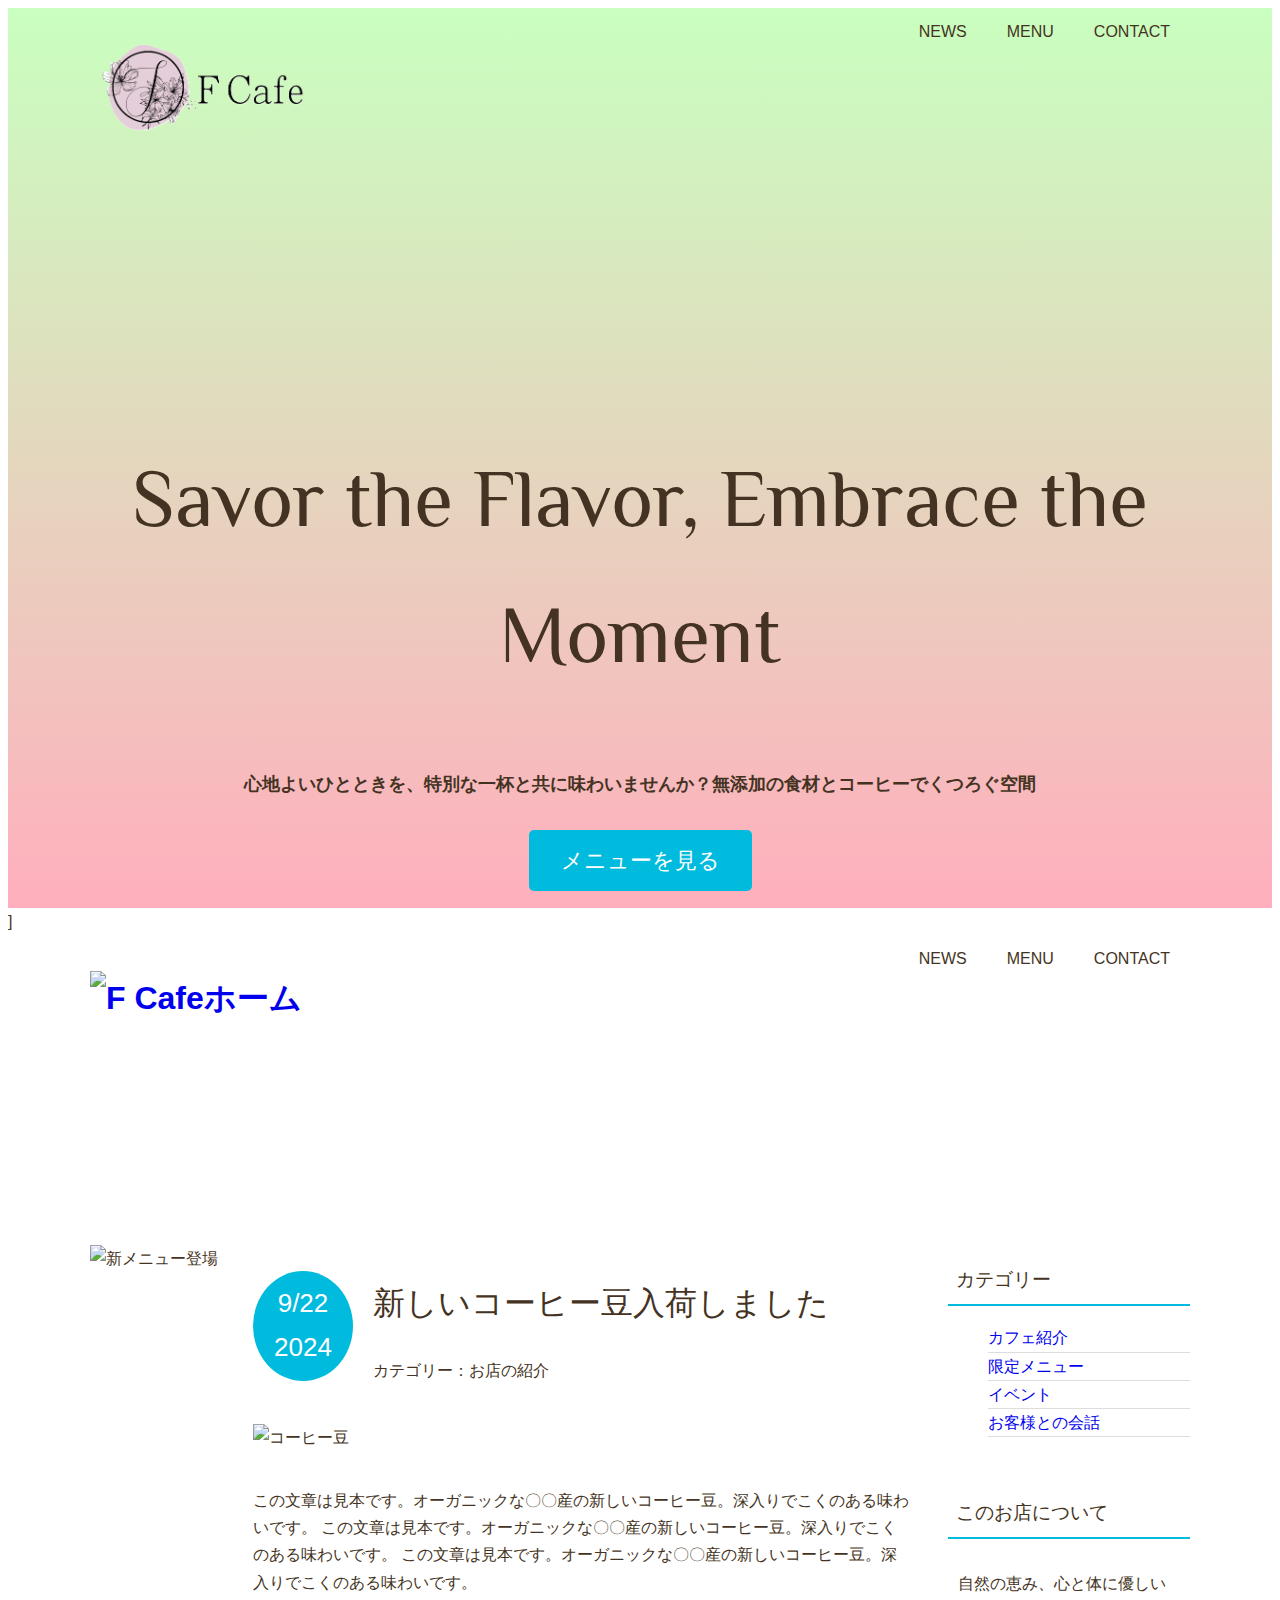
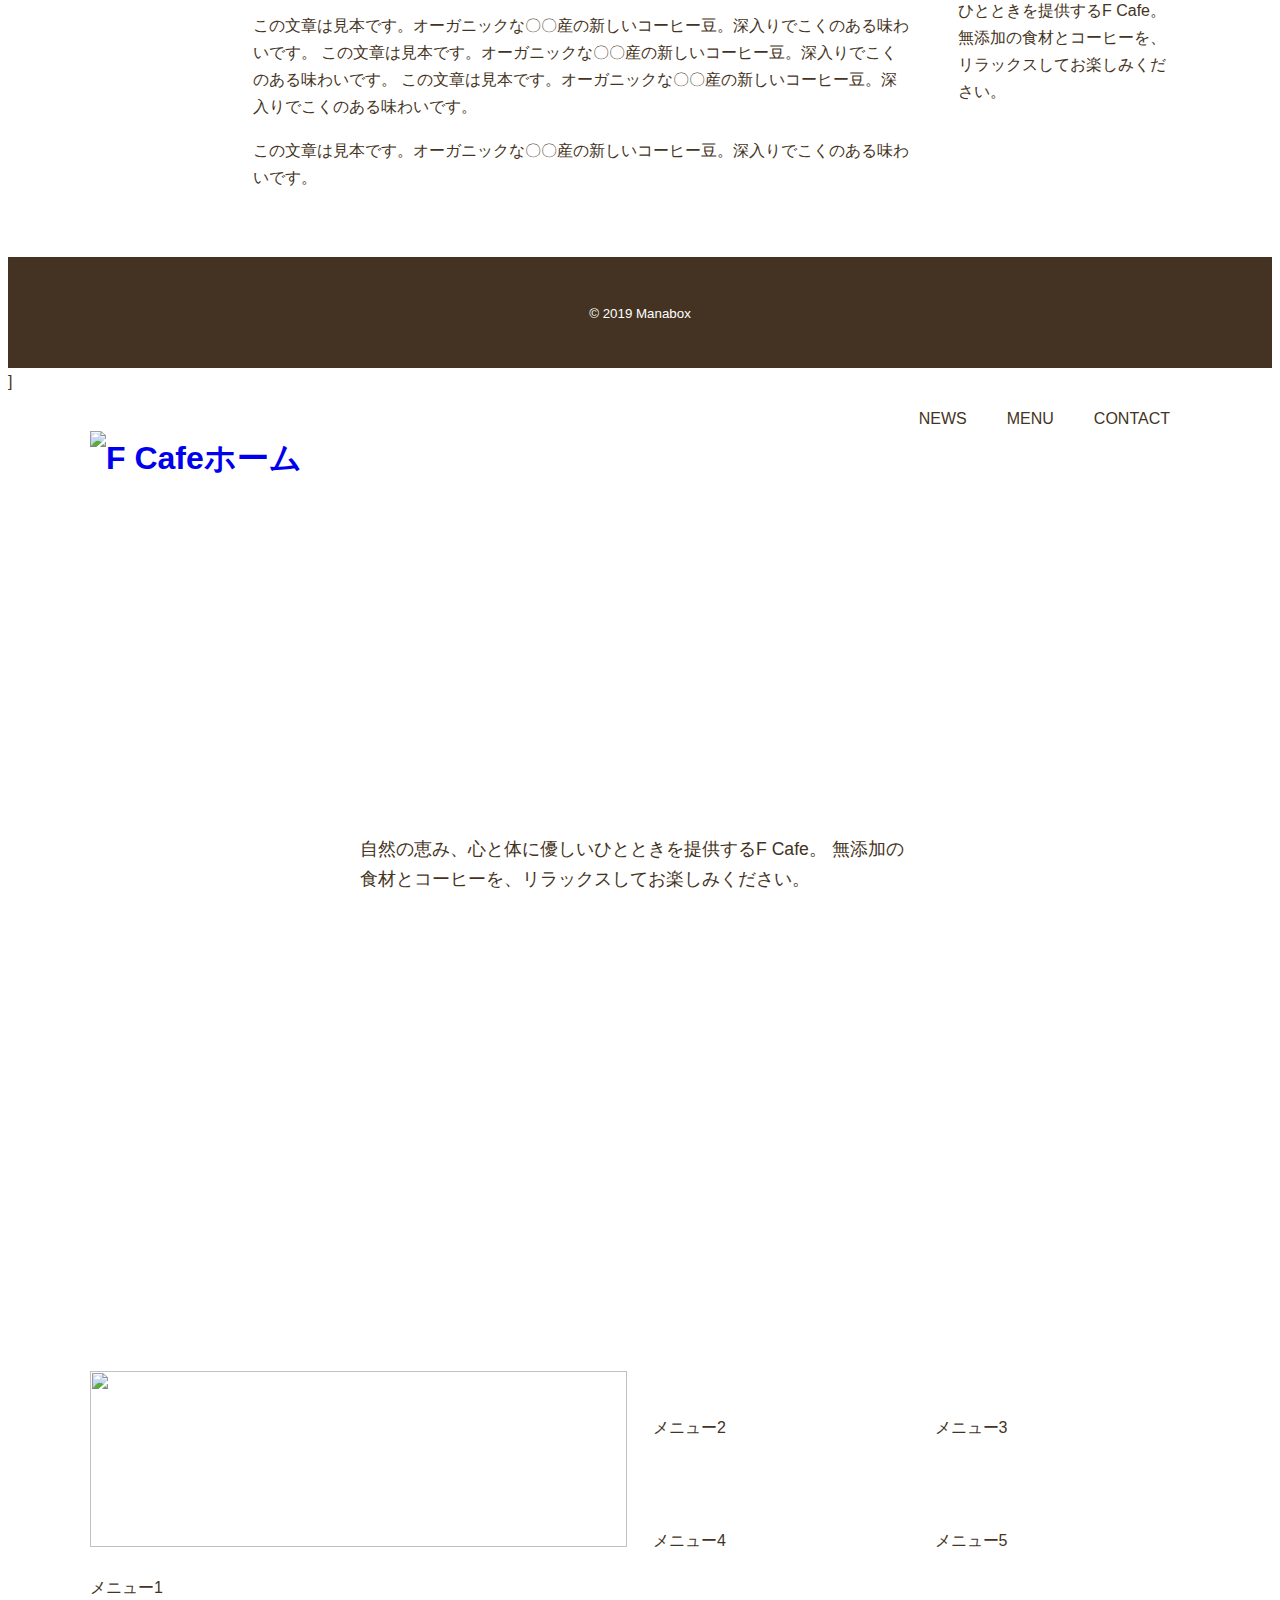
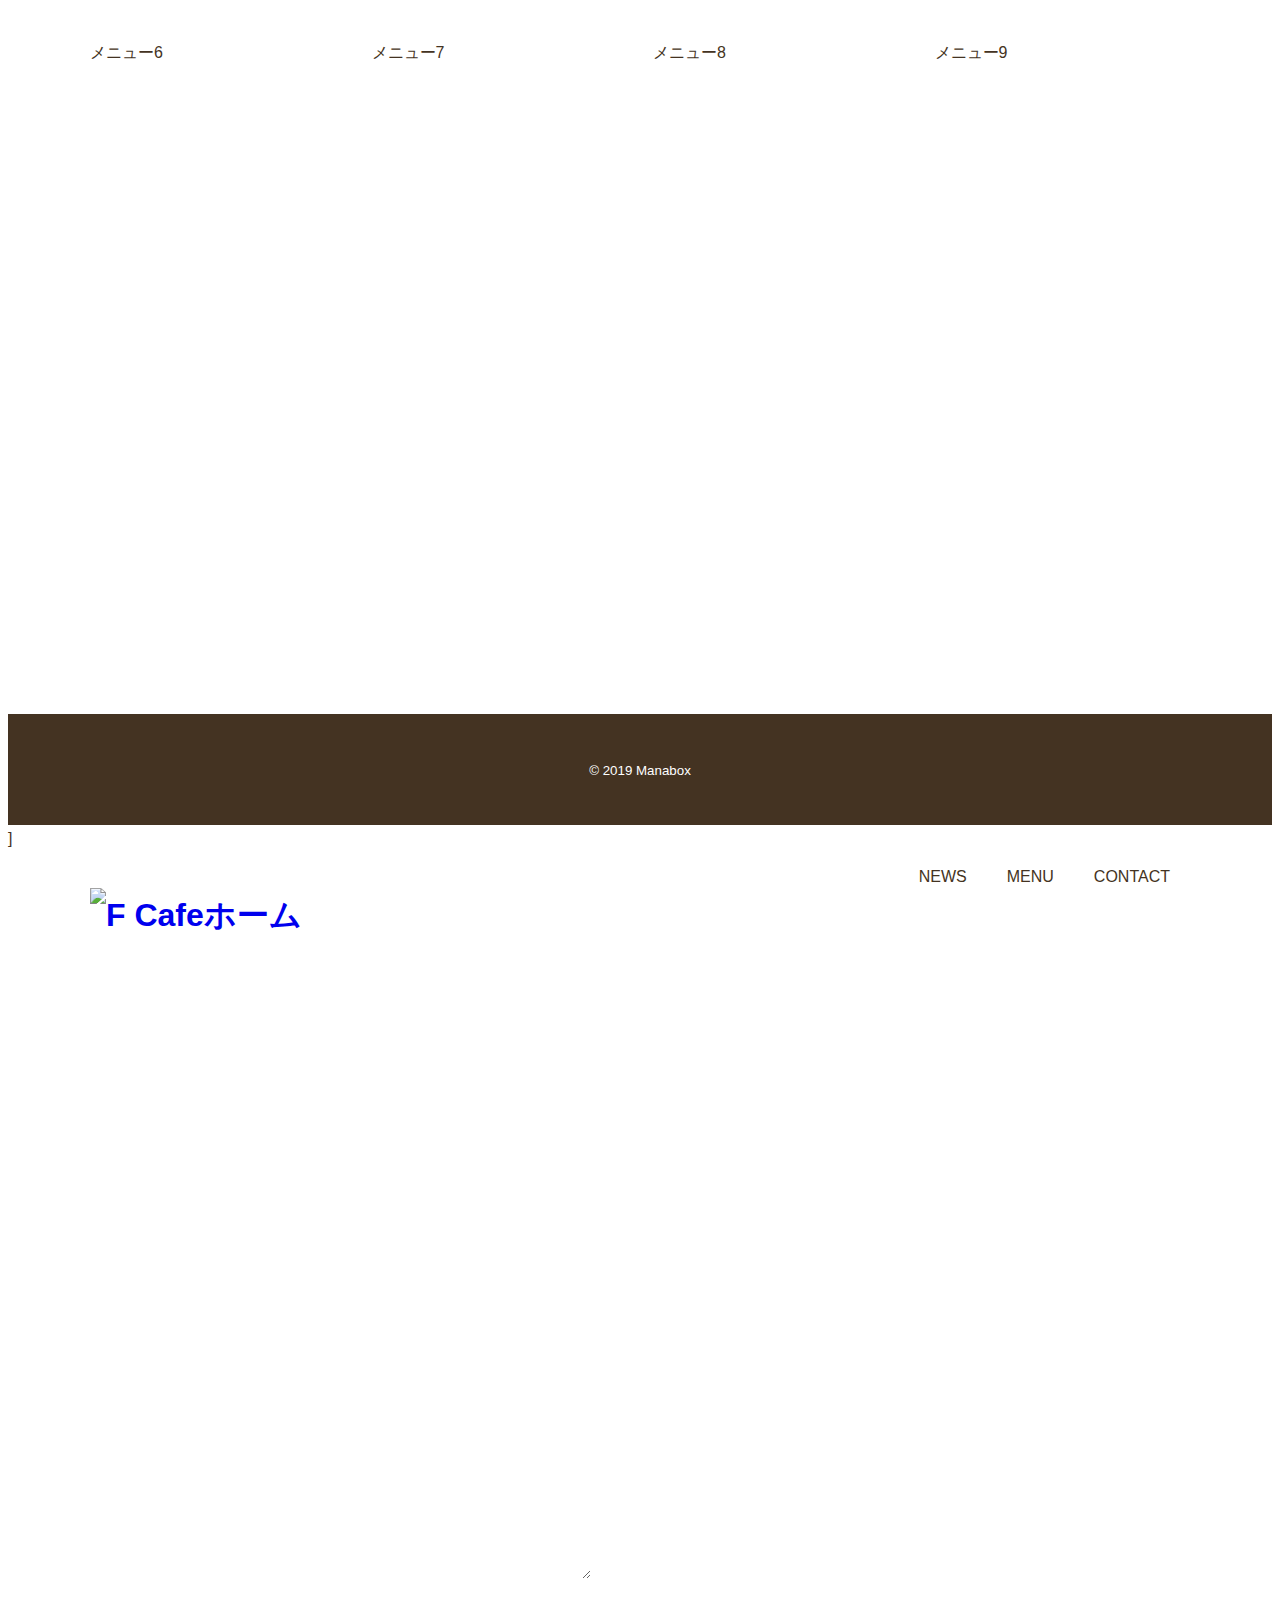
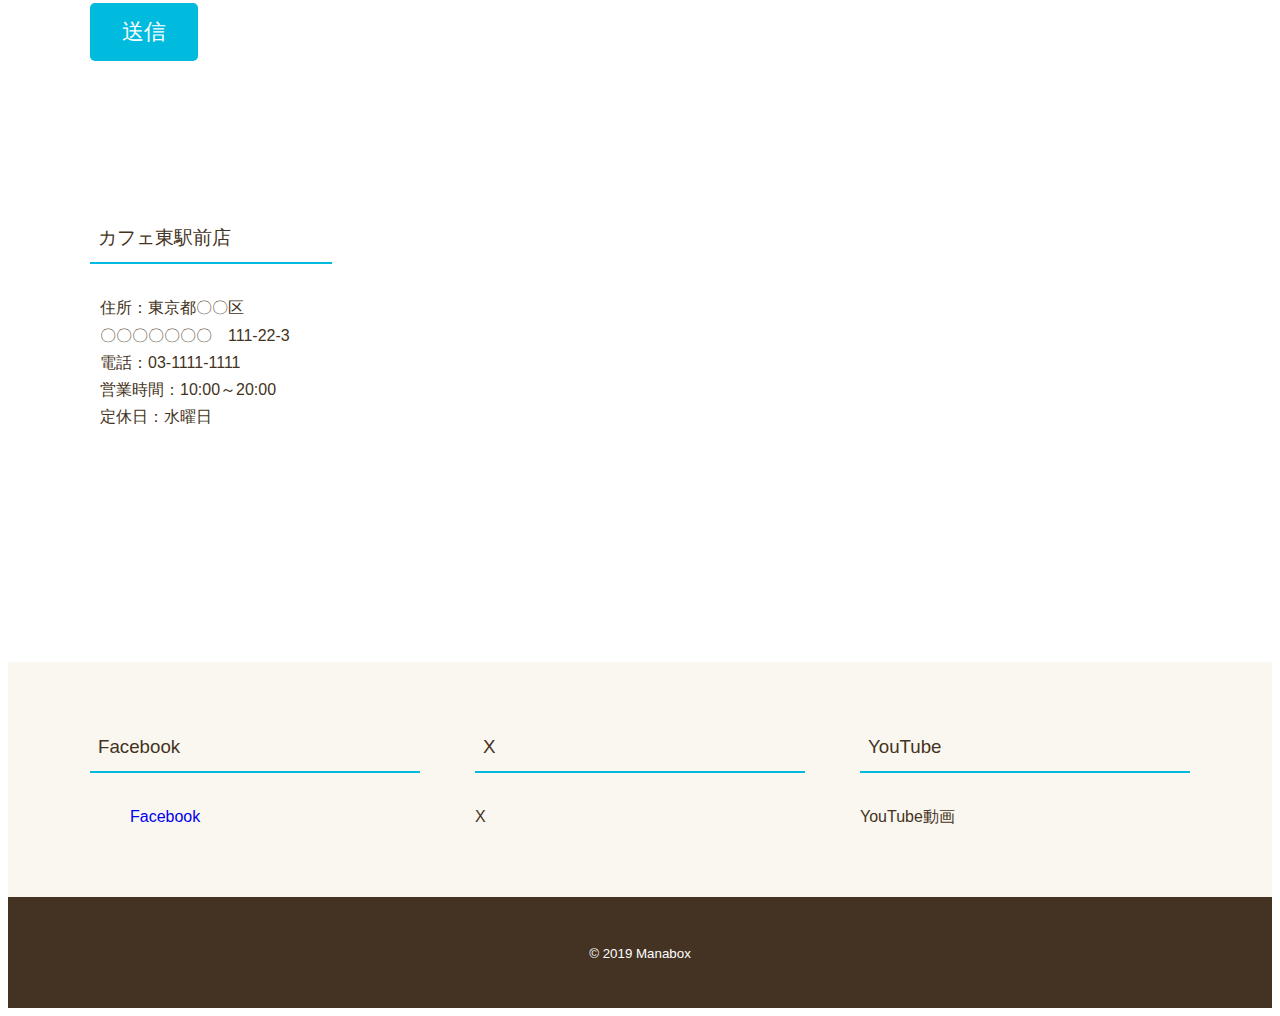
==== index.html @ 2254f1ac "Update index.html" ====
<!DOCTYPE html>
<html lang="en">
<head>
    <meta charset="UTF-8">
    <meta name="discription" content="自然の恵み、心と体に優しいひとときを提供するカフェ">
    <title>F Cafe</title>

<!--css-->
    <link rel="stylesheet" href="https://unpkg.com/ress@4.0.0/dist/ress.min.css">
    <link href="https://fonts.googleapis.com/css2?family=Philosopher&display=swap" rel="stylesheet">
    <link href="https://ito-163.github.io/github.io/style.css" rel="stylesheet">

    <link rel="icon"type="logos/png" href="logos/favicon.png">
</head>


<body>
    <div id="home" class="big-bg">
    <header class="page-header wrapper">
        <h1><a href="index.html"><img class="logo" src="logo5.png" alt="F Cafeホーム"></a></h1>
        <nav>
            <ul class="main-nav">
                <li><a href="news.html">News</a></li>
                <li><a href="menu.html">Menu</a></li>
                <li><a href="contact.html">Contact</a></li>
            </ul>
        </nav>
    </header>

    <div class="home-content wrapper">
        <h2 class="page-title">Savor the Flavor, Embrace the Moment</h2>
        <p>心地よいひとときを、特別な一杯と共に味わいませんか？無添加の食材とコーヒーでくつろぐ空間</p>
        <a class="button" href="menu.html">メニューを見る</a>
    </div><!--/.home-content -->
   </div><!--/.home -->
</body>
</html>

<!DOCTYPE html>
<html lang="en">
<head>
    <meta name="viewport" content="width=device-width, initial-scale=1">]

    <meta charset="UTF-8">
    <meta name="discription" content="自然の恵み、心と体に優しいひとときを提供するカフェ">
    <title>F Cafe - NEWS</title>

<!--css-->
    <link rel="stylesheet" href="https://unpkg.com/ress/dist/ress.min.css">
    <link href="https://fonts.googleapis.com/css2?family=Philosopher&display=swap" rel="stylesheet">
    <link href="https://ito-163.github.io/github.io/style.css" rel="stylesheet">

    <link rel="icon"type="logos/png" href="logos/favicon.png">
</head>


<body>
    <div id="news" class="big-bg">
    <header class="page-header wrapper">
        <h1><a href="index.html"><img class="logo" src="logos/logo5.png" alt="F Cafeホーム"></a></h1>
        <nav>
            <ul class="main-nav">
                <li><a href="news.html">News</a></li>
                <li><a href="menu.html">Menu</a></li>
                <li><a href="contact.html">Contact</a></li>
            </ul>
        </nav>
    </header>
    
     <div class="wrapper">
       <h2 class="page-title">News</h2>
     </div><!--/.wrapper -->
    </div><!--/.home -->
<div class="news-contents wrapper">
    <article>
        <header class="post-info">
            <h2 class="post-title">新しいコーヒー豆入荷しました</h2>
        <p class="post-date">9/22 <span>2024</span></p>
        <p class="post-cat">カテゴリー：お店の紹介</p>
        </header>
        <img src="images/coffeebeans.jpg" alt="コーヒー豆">
        <p>
            この文章は見本です。オーガニックな〇〇産の新しいコーヒー豆。深入りでこくのある味わいです。
            この文章は見本です。オーガニックな〇〇産の新しいコーヒー豆。深入りでこくのある味わいです。
            この文章は見本です。オーガニックな〇〇産の新しいコーヒー豆。深入りでこくのある味わいです。
        </p>

        <p>
            この文章は見本です。オーガニックな〇〇産の新しいコーヒー豆。深入りでこくのある味わいです。
            この文章は見本です。オーガニックな〇〇産の新しいコーヒー豆。深入りでこくのある味わいです。
            この文章は見本です。オーガニックな〇〇産の新しいコーヒー豆。深入りでこくのある味わいです。
        </p>
        <p>
            この文章は見本です。オーガニックな〇〇産の新しいコーヒー豆。深入りでこくのある味わいです。
        </p>
    </article>
    <aside>
        <h3 class="sub-title">カテゴリー</h3>
        <ul class="sub-menu">
            <li><a href="#">カフェ紹介</a></li>
            <li><a href="#">限定メニュー</a></li>
            <li><a href="#">イベント</a></li>
            <li><a href="#">お客様との会話</a></li>
        </ul>
        <h3 class="sub-title">このお店について</h3>
        <p>
            自然の恵み、心と体に優しいひとときを提供するF Cafe。
            無添加の食材とコーヒーを、リラックスしてお楽しみください。
        </p>
    </aside>
    <div class="ad">
        <img src="images/newmenu1.png" alt="新メニュー登場">
    </div>
</div><!--/.news-contents -->
    <footer>
        <div class="wrapper">
            <p><small>&copy; 2019 Manabox</small></p>
        </div>
    </footer>
</body>
</html>

<!DOCTYPE html>
<html lang="en">
<head>
    <meta name="viewport" content="width=device-width, initial-scale=1">]

    <meta charset="UTF-8">
    <meta name="discription" content="自然の恵み、心と体に優しいひとときを提供するカフェ">
    <title>F Cafe - MENU</title>

<!--css-->
    <link rel="stylesheet" href="https://unpkg.com/ress/dist/ress.min.css">
    <link href="https://fonts.googleapis.com/css2?family=Philosopher&display=swap" rel="stylesheet">
    <link href="https://ito-163.github.io/github.io/style.css" rel="stylesheet">

    <link rel="icon"type="logos/png" href="logos/favicon.png">
</head>


<body>
    <div id="menu" class="big-bg">
    <header class="page-header wrapper">
        <h1><a href="index.html"><img class="logo" src="logos/logo5.png" alt="F Cafeホーム"></a></h1>
        <nav>
            <ul class="main-nav">
                <li><a href="news.html">News</a></li>
                <li><a href="menu.html">Menu</a></li>
                <li><a href="contact.html">Contact</a></li>
            </ul>
        </nav>
    </header>
    <div class="menu-content wrapper">
        <h2 class="page-title">Menu</h2>
        <p>
            自然の恵み、心と体に優しいひとときを提供するF Cafe。
            無添加の食材とコーヒーを、リラックスしてお楽しみください。
        </p>
    </div><!--/.menu-content -->
    </div><!--/.home -->

    <div class="wrapper grid">
        <div class="item big-box">
            <img src="images/menu4.jpg" alt="">
            <p>メニュー1</p>
        </div>
        <div class="item">
            <img src="images/menu1.jpg" alt="">
            <p>メニュー2</p>
        </div>
        <div class="item">
            <img src="images/menu2.jpg" alt="">
            <p>メニュー3</p>
        </div>
        <div class="item">
            <img src="images/menu3.jpg" alt="">
            <p>メニュー4</p>
        </div>
        <div class="item">
            <img src="images/menu5.jpg" alt="">
            <p>メニュー5</p>
        </div>
        <div class="item">
            <img src="images/menu6.jpg" alt="">
            <p>メニュー6</p>
        </div>
        <div class="item">
            <img src="images/menu7.jpg" alt="">
            <p>メニュー7</p>
        </div>
        <div class="item">
            <img src="images/menu8.jpg" alt="">
            <p>メニュー8</p>
        </div>
        <div class="item">
            <img src="images/menu9.jpg" alt="">
            <p>メニュー9</p>
        </div>
    </div><!-- /.grid -->

    <footer>
        <div class="wrapper">
            <p><small>&copy; 2019 Manabox</small></p>
        </div>
    </footer>
</body>
</html>

<!DOCTYPE html>
<html lang="en">
<head>
    <meta name="viewport" content="width=device-width, initial-scale=1">]

    <meta charset="UTF-8">
    <meta name="discription" content="自然の恵み、心と体に優しいひとときを提供するカフェ">
    <title>F Cafe - CONTACT</title>

<!--css-->
    <link rel="stylesheet" href="https://unpkg.com/ress/dist/ress.min.css">
    <link href="https://fonts.googleapis.com/css2?family=Philosopher&display=swap" rel="stylesheet">
    <link href="https://ito-163.github.io/github.io/style.css" rel="stylesheet">

    <link rel="icon"type="logos/png" href="logos/favicon.png">

    <meta property="og:url" content="http://example.com/index.html">
    <meta property="og:type" content="website">
    <meta property="og:title" content="F Cafe Home">
    <meta property="og:description" content="心地よいひとときを、特別な一杯と共に味わいませんか？無添加の食材とコーヒーでくつろぐ空間">
    <meta property="og:image" content="http://example.com/images/ogp.jpg">
</head>


<body>
    <div id="contact" class="big-bg">
    <header class="page-header wrapper">
        <h1><a href="index.html"><img class="logo" src="logos/logo5.png" alt="F Cafeホーム"></a></h1>
        <nav>
            <ul class="main-nav">
                <li><a href="news.html">News</a></li>
                <li><a href="menu.html">Menu</a></li>
                <li><a href="contact.html">Contact</a></li>
            </ul>
        </nav>
    </header>
    <div class="wrapper">
        <h2 class="page-title">Contact</h2>
        <form action="#">
            <div>
                <label for="name">お名前</label>
                <input type="text" id="name" name="your-name">
            </div>

            <div>
                <label for="email">メールアドレス</label>
                <input type="email" id="email" name="your-email">
            </div>

            <div>
                <label for="message">メッセージ</label>
                <textarea id="message" name="your-message"></textarea>
            </div>

            <input type="submit" class="button" value="送信">
        </form>
    </div>
    </div><!--/.home -->
    <section id="location">
        <div class="wrapper">
            <div class="location-info">
                <h3 class="sub-title">カフェ東駅前店</h3>
                <p>
                    住所：東京都〇〇区<br>
                    〇〇〇〇〇〇〇　111‐22‐3<br>
                    電話：03‐1111‐1111<br>
                    営業時間：10:00～20:00<br>
                    定休日：水曜日
                </p>
            </div><!--/.location-info -->
            <div class="location-map">
                <iframe src="https://www.google.com/maps/embed?pb=!1m14!1m12!1m3!1d9163.021947494235!2d139.7079515603191!3d35.71102974724266!2m3!1f0!2f0!3f0!3m2!1i1024!2i768!4f13.1!5e0!3m2!1sja!2sjp!4v1727083061807!5m2!1sja!2sjp" width="800" height="400" style="border:0;" allowfullscreen="" loading="lazy" referrerpolicy="no-referrer-when-downgrade"></iframe>
            </div><!--/.location-map -->
        </div><!--/.wrapper -->
    </section><!--/#location -->

    <section id="sns">
        <div class="wrapper">
          <div class="sns-box">
            <h3 class="sub-title">Facebook</h3>
            <div class="fb-page" data-href="https://www.facebook.com/facebook" data-tabs="timeline" data-width="" data-height="315" data-small-header="false" data-adapt-container-width="true" data-hide-cover="false" data-show-facepile="false"><blockquote cite="https://www.facebook.com/facebook" class="fb-xfbml-parse-ignore"><a href="https://www.facebook.com/facebook">Facebook</a></blockquote></div>
          </div>

          <div class="sns-box">
            <h3 class="sub-title">X</h3>
            X
          </div>

          <div class="sns-box">
            <h3 class="sub-title">YouTube</h3>
            YouTube動画
          </div>
       </div><!-- /.wrapper -->
    </section><!-- /#sns -->
    <footer>
        <div class="wrapper">
            <p><small>&copy; 2019 Manabox</small></p>
        </div>
    </footer>
</body>
<div id="fb-root"></div>
<script async defer crossorigin="anonymous" src="https://connect.facebook.net/ja_JP/sdk.js#xfbml=1&version=v20.0" nonce="9n8OONuT"></script>
</html>
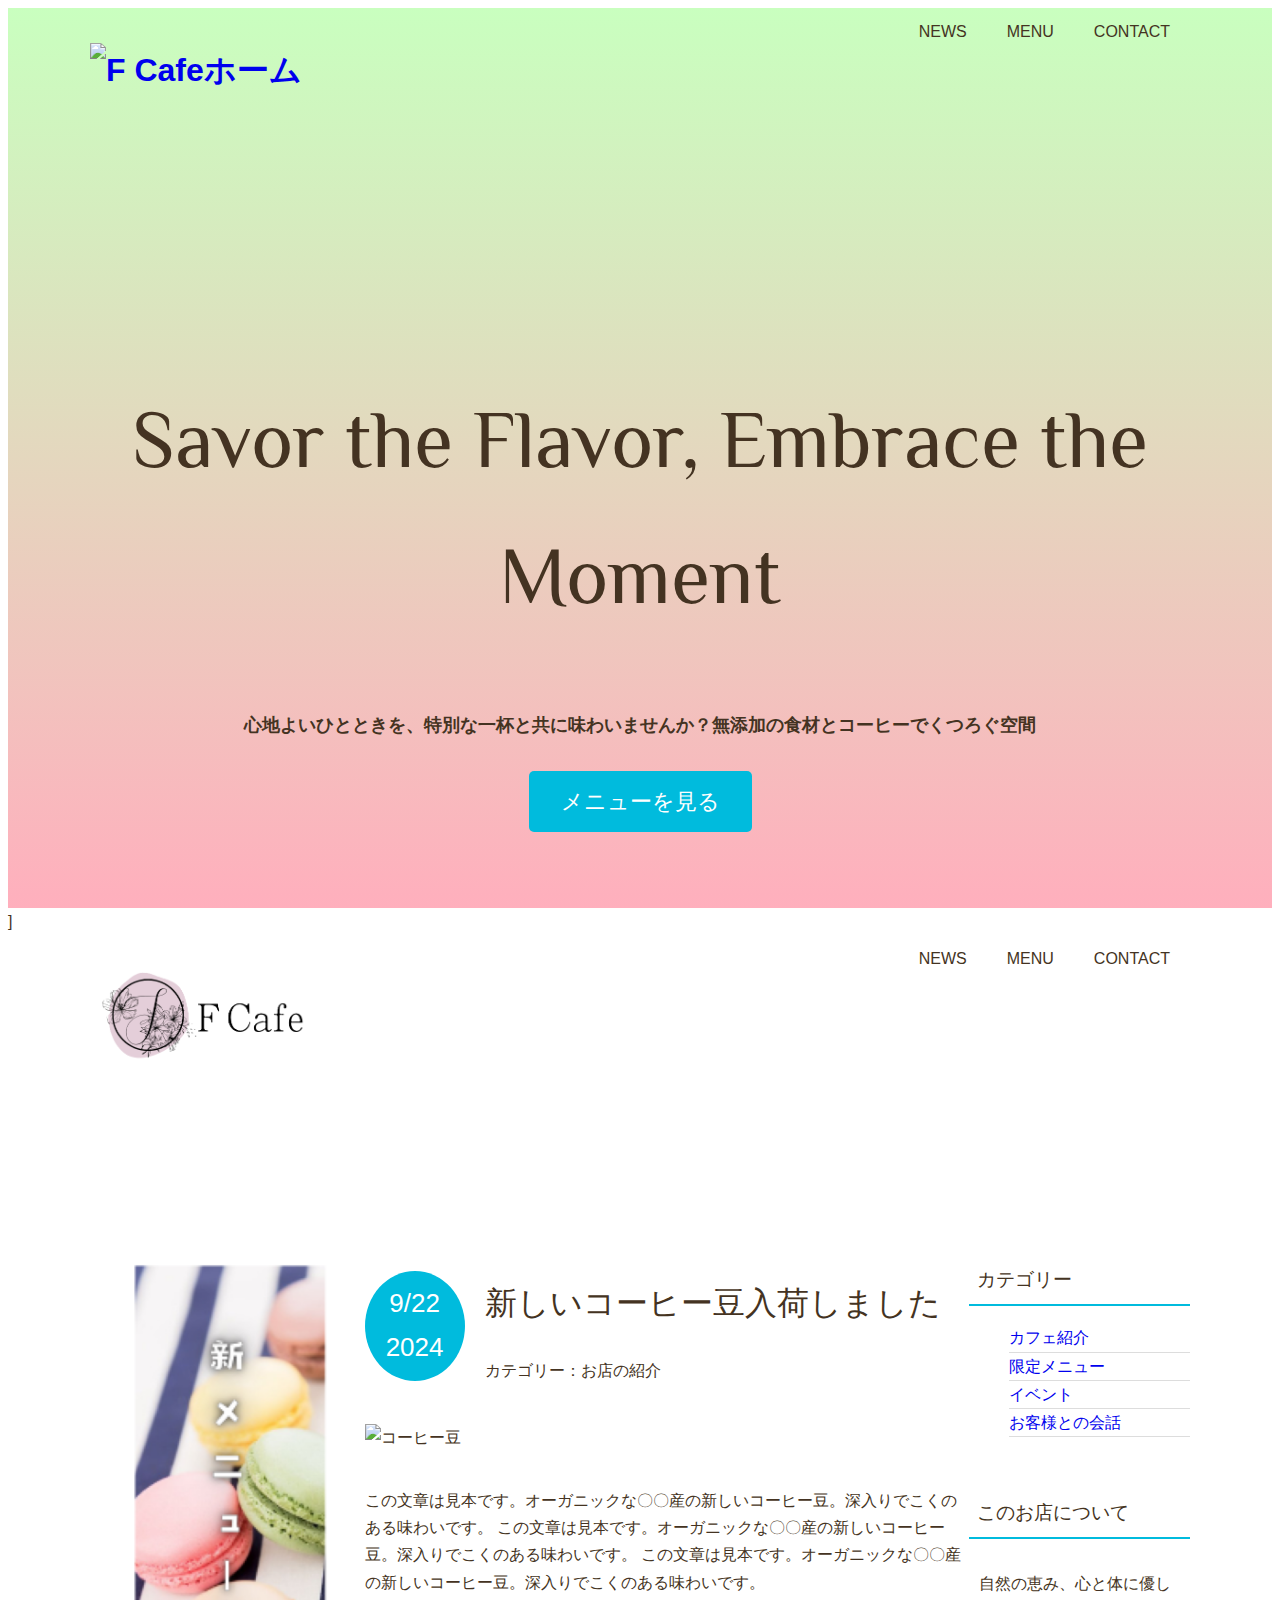
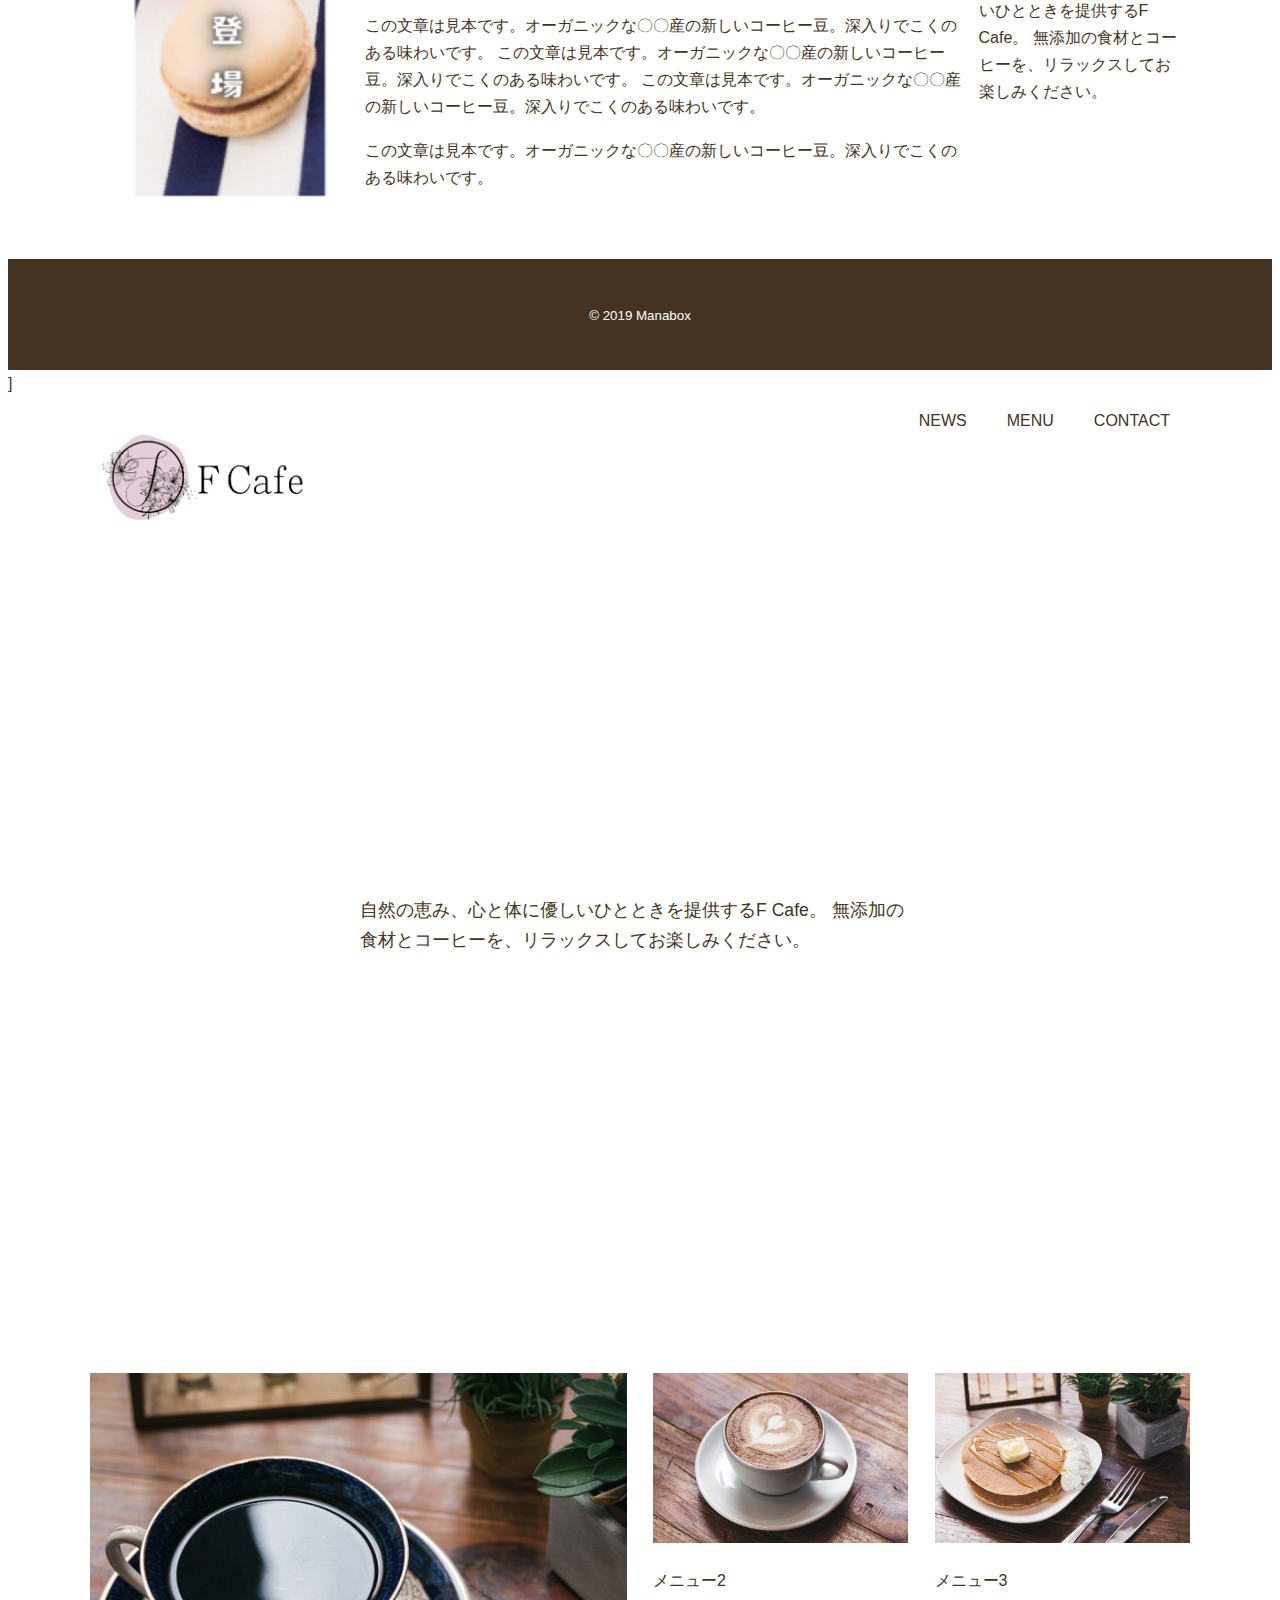
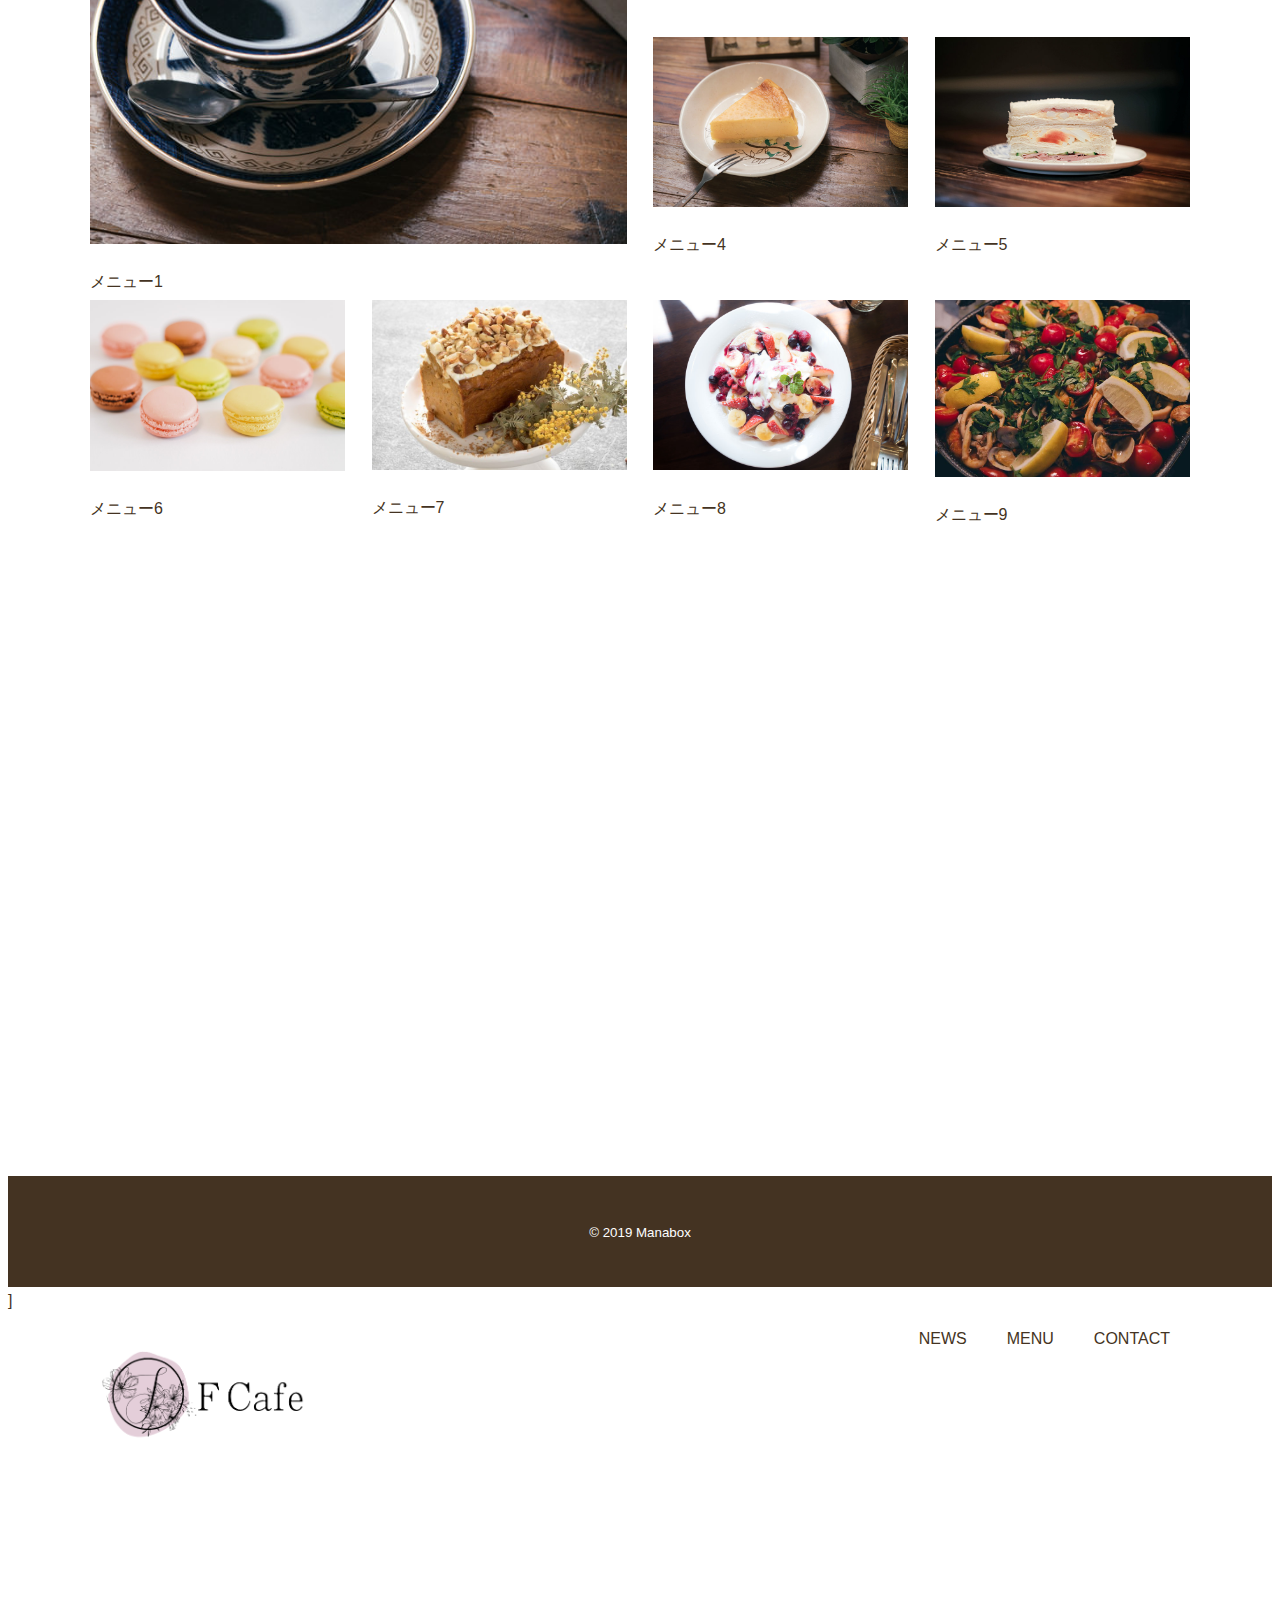
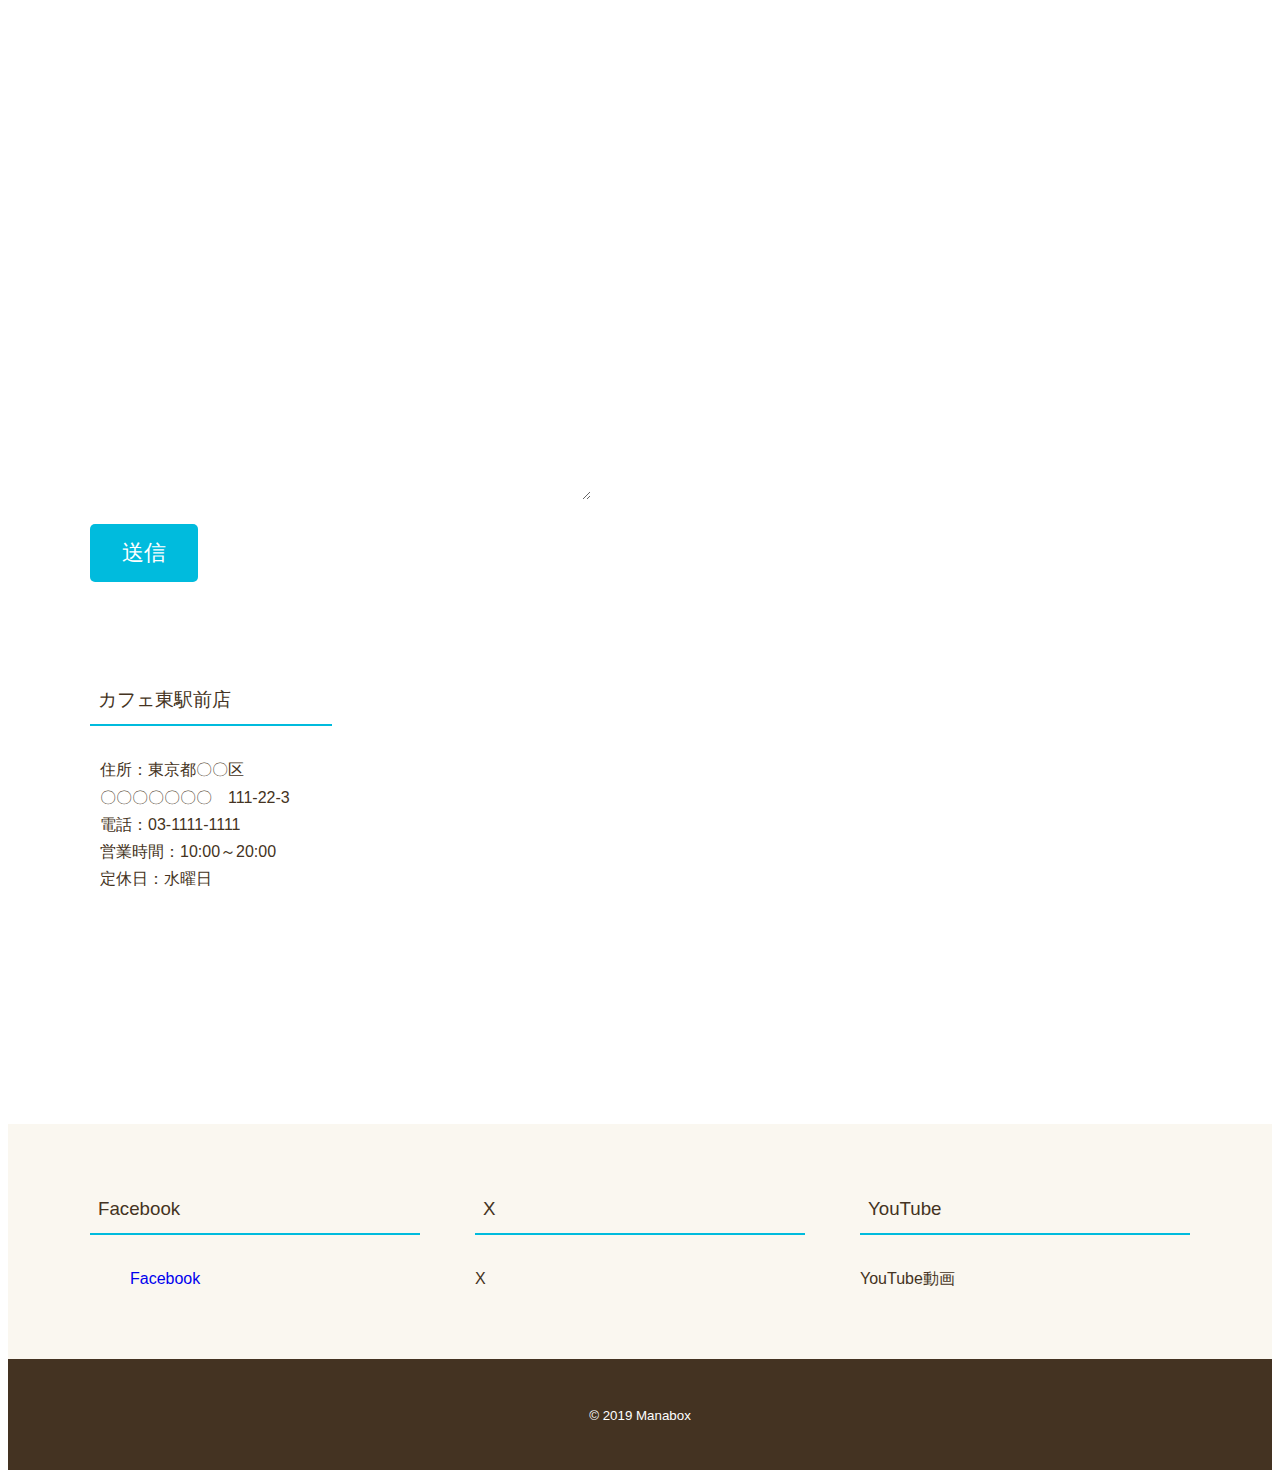
==== commit 79ee623b: "Update index.html" ====
--- a/index.html
+++ b/index.html
@@ -17,7 +17,7 @@
 <body>
     <div id="home" class="big-bg">
     <header class="page-header wrapper">
-        <h1><a href="index.html"><img class="logo" src="logo5.png" alt="F Cafeホーム"></a></h1>
+        <h1><a href="index.html"><img class="logo" src="https://github.com/ito-163/github.io/blob/main/logo5.png?raw=true" alt="F Cafeホーム"></a></h1>
         <nav>
             <ul class="main-nav">
                 <li><a href="news.html">News</a></li>
@@ -57,7 +57,7 @@
 <body>
     <div id="news" class="big-bg">
     <header class="page-header wrapper">
-        <h1><a href="index.html"><img class="logo" src="logos/logo5.png" alt="F Cafeホーム"></a></h1>
+        <h1><a href="index.html"><img class="logo" src="logo5.png" alt="F Cafeホーム"></a></h1>
         <nav>
             <ul class="main-nav">
                 <li><a href="news.html">News</a></li>
@@ -78,7 +78,7 @@
         <p class="post-date">9/22 <span>2024</span></p>
         <p class="post-cat">カテゴリー：お店の紹介</p>
         </header>
-        <img src="images/coffeebeans.jpg" alt="コーヒー豆">
+        <img src="https://github.com/ito-163/github.io/blob/main/coffeebeans.jpg?raw=true" alt="コーヒー豆">
         <p>
             この文章は見本です。オーガニックな〇〇産の新しいコーヒー豆。深入りでこくのある味わいです。
             この文章は見本です。オーガニックな〇〇産の新しいコーヒー豆。深入りでこくのある味わいです。
@@ -109,7 +109,7 @@
         </p>
     </aside>
     <div class="ad">
-        <img src="images/newmenu1.png" alt="新メニュー登場">
+        <img src="newmenu1.png" alt="新メニュー登場">
     </div>
 </div><!--/.news-contents -->
     <footer>
@@ -141,7 +141,7 @@
 <body>
     <div id="menu" class="big-bg">
     <header class="page-header wrapper">
-        <h1><a href="index.html"><img class="logo" src="logos/logo5.png" alt="F Cafeホーム"></a></h1>
+        <h1><a href="index.html"><img class="logo" src="logo5.png" alt="F Cafeホーム"></a></h1>
         <nav>
             <ul class="main-nav">
                 <li><a href="news.html">News</a></li>
@@ -161,39 +161,39 @@
 
     <div class="wrapper grid">
         <div class="item big-box">
-            <img src="images/menu4.jpg" alt="">
+            <img src="menu4.jpg" alt="">
             <p>メニュー1</p>
         </div>
         <div class="item">
-            <img src="images/menu1.jpg" alt="">
+            <img src="menu1.jpg" alt="">
             <p>メニュー2</p>
         </div>
         <div class="item">
-            <img src="images/menu2.jpg" alt="">
+            <img src="menu2.jpg" alt="">
             <p>メニュー3</p>
         </div>
         <div class="item">
-            <img src="images/menu3.jpg" alt="">
+            <img src="menu3.jpg" alt="">
             <p>メニュー4</p>
         </div>
         <div class="item">
-            <img src="images/menu5.jpg" alt="">
+            <img src="menu5.jpg" alt="">
             <p>メニュー5</p>
         </div>
         <div class="item">
-            <img src="images/menu6.jpg" alt="">
+            <img src="menu6.jpg" alt="">
             <p>メニュー6</p>
         </div>
         <div class="item">
-            <img src="images/menu7.jpg" alt="">
+            <img src="menu7.jpg" alt="">
             <p>メニュー7</p>
         </div>
         <div class="item">
-            <img src="images/menu8.jpg" alt="">
+            <img src="menu8.jpg" alt="">
             <p>メニュー8</p>
         </div>
         <div class="item">
-            <img src="images/menu9.jpg" alt="">
+            <img src="menu9.jpg" alt="">
             <p>メニュー9</p>
         </div>
     </div><!-- /.grid -->
@@ -233,7 +233,7 @@
 <body>
     <div id="contact" class="big-bg">
     <header class="page-header wrapper">
-        <h1><a href="index.html"><img class="logo" src="logos/logo5.png" alt="F Cafeホーム"></a></h1>
+        <h1><a href="index.html"><img class="logo" src="logo5.png" alt="F Cafeホーム"></a></h1>
         <nav>
             <ul class="main-nav">
                 <li><a href="news.html">News</a></li>
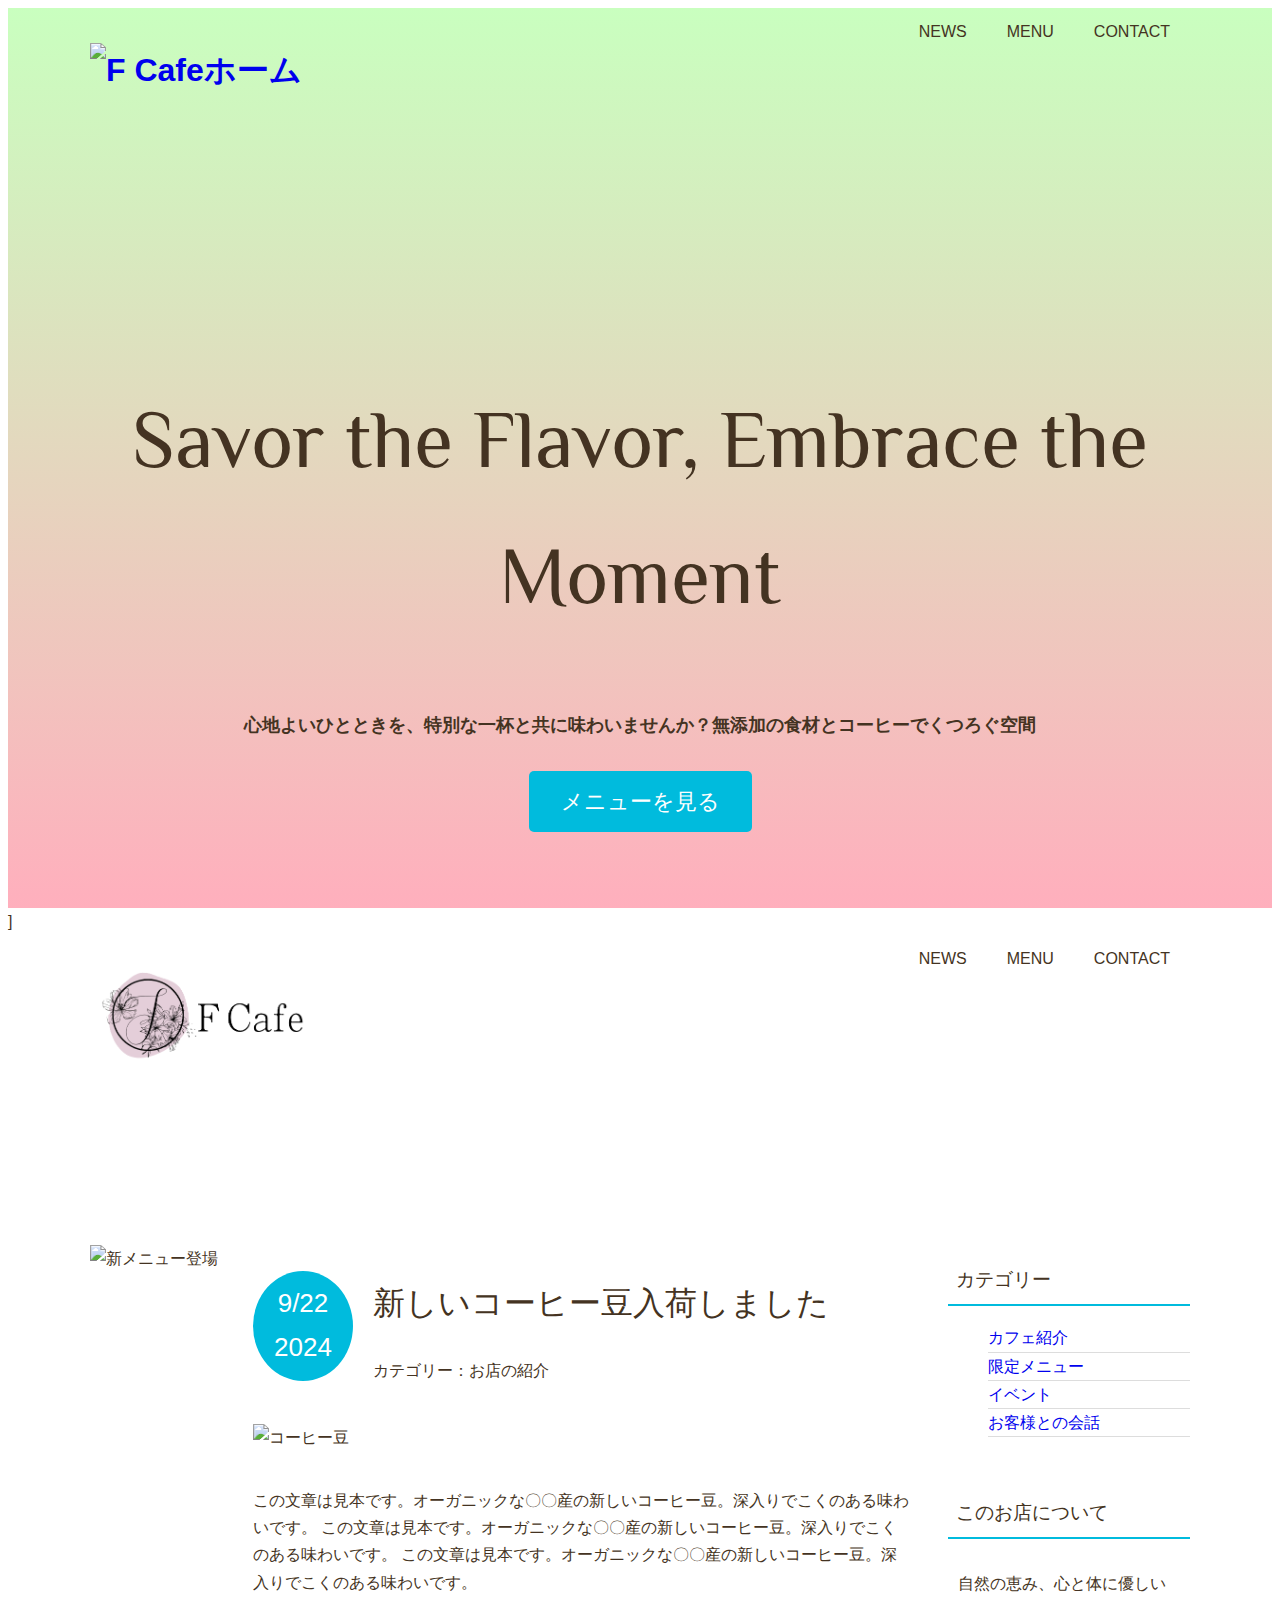
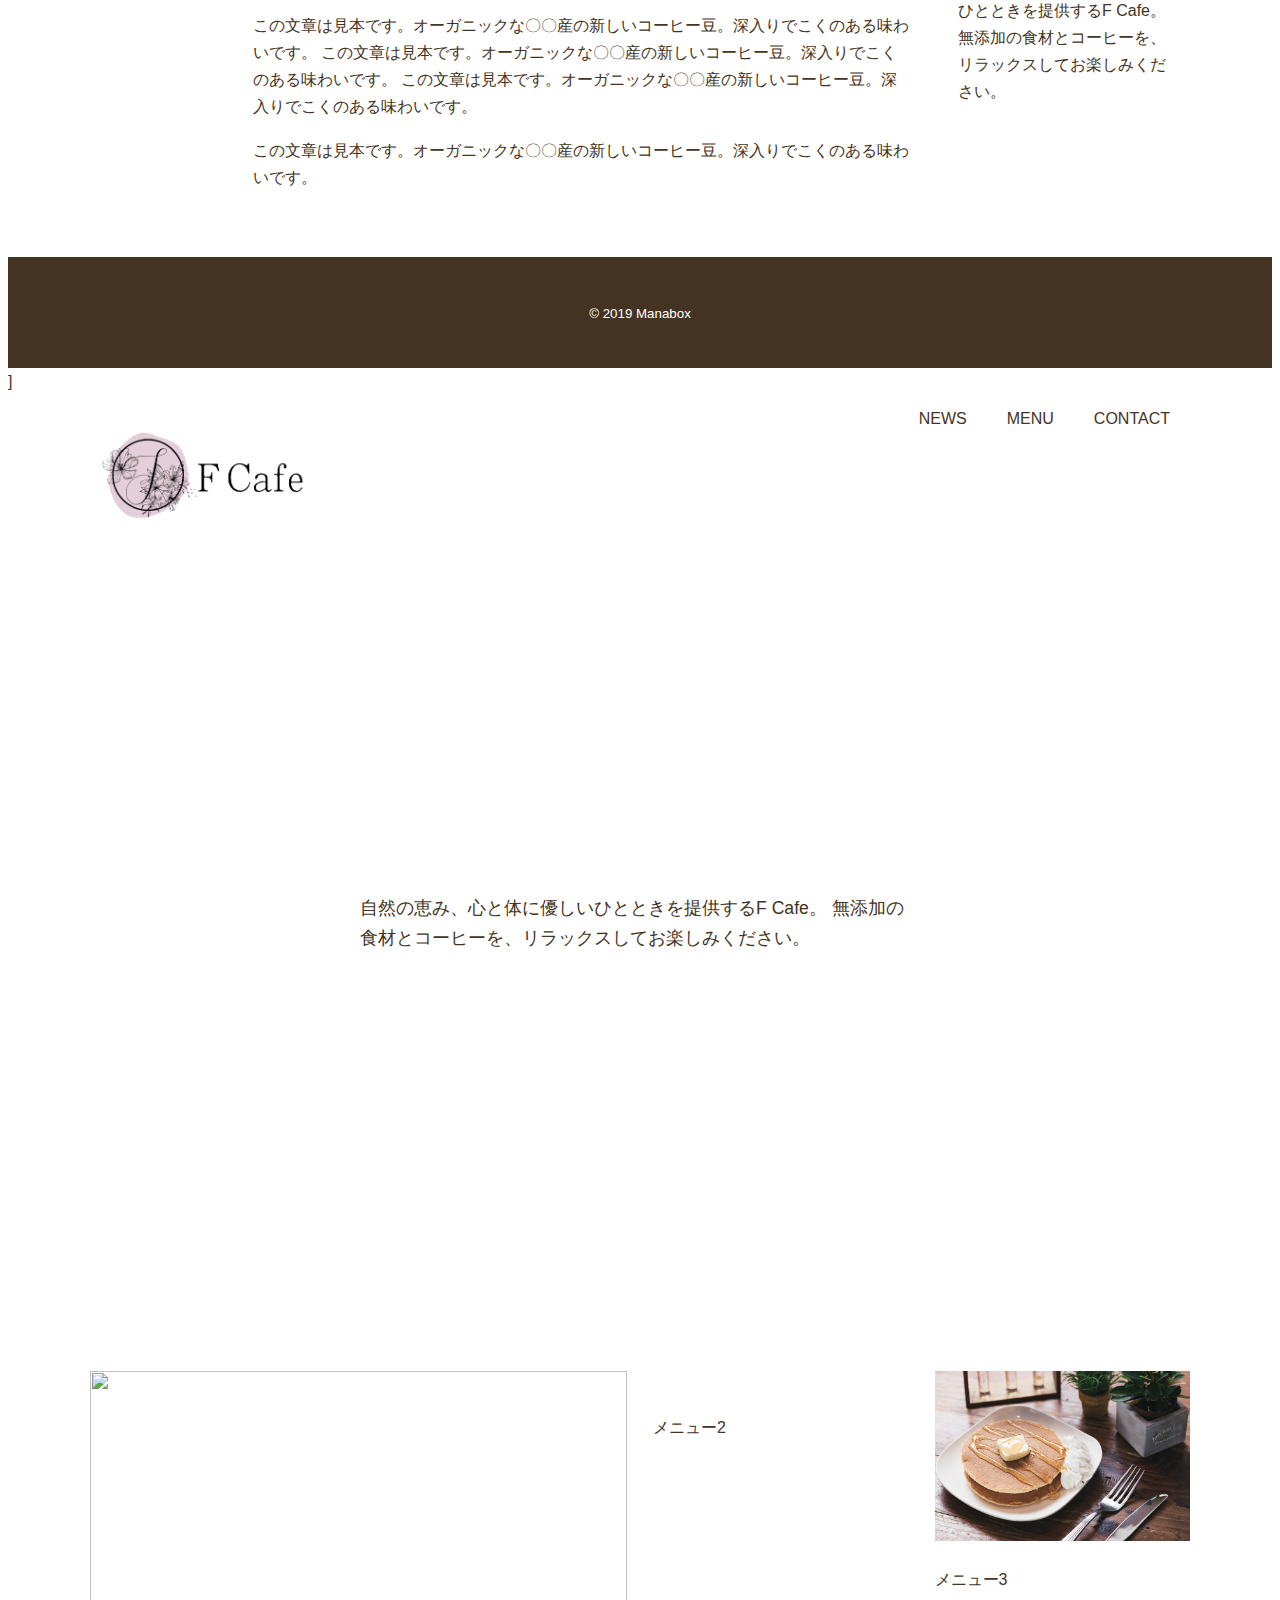
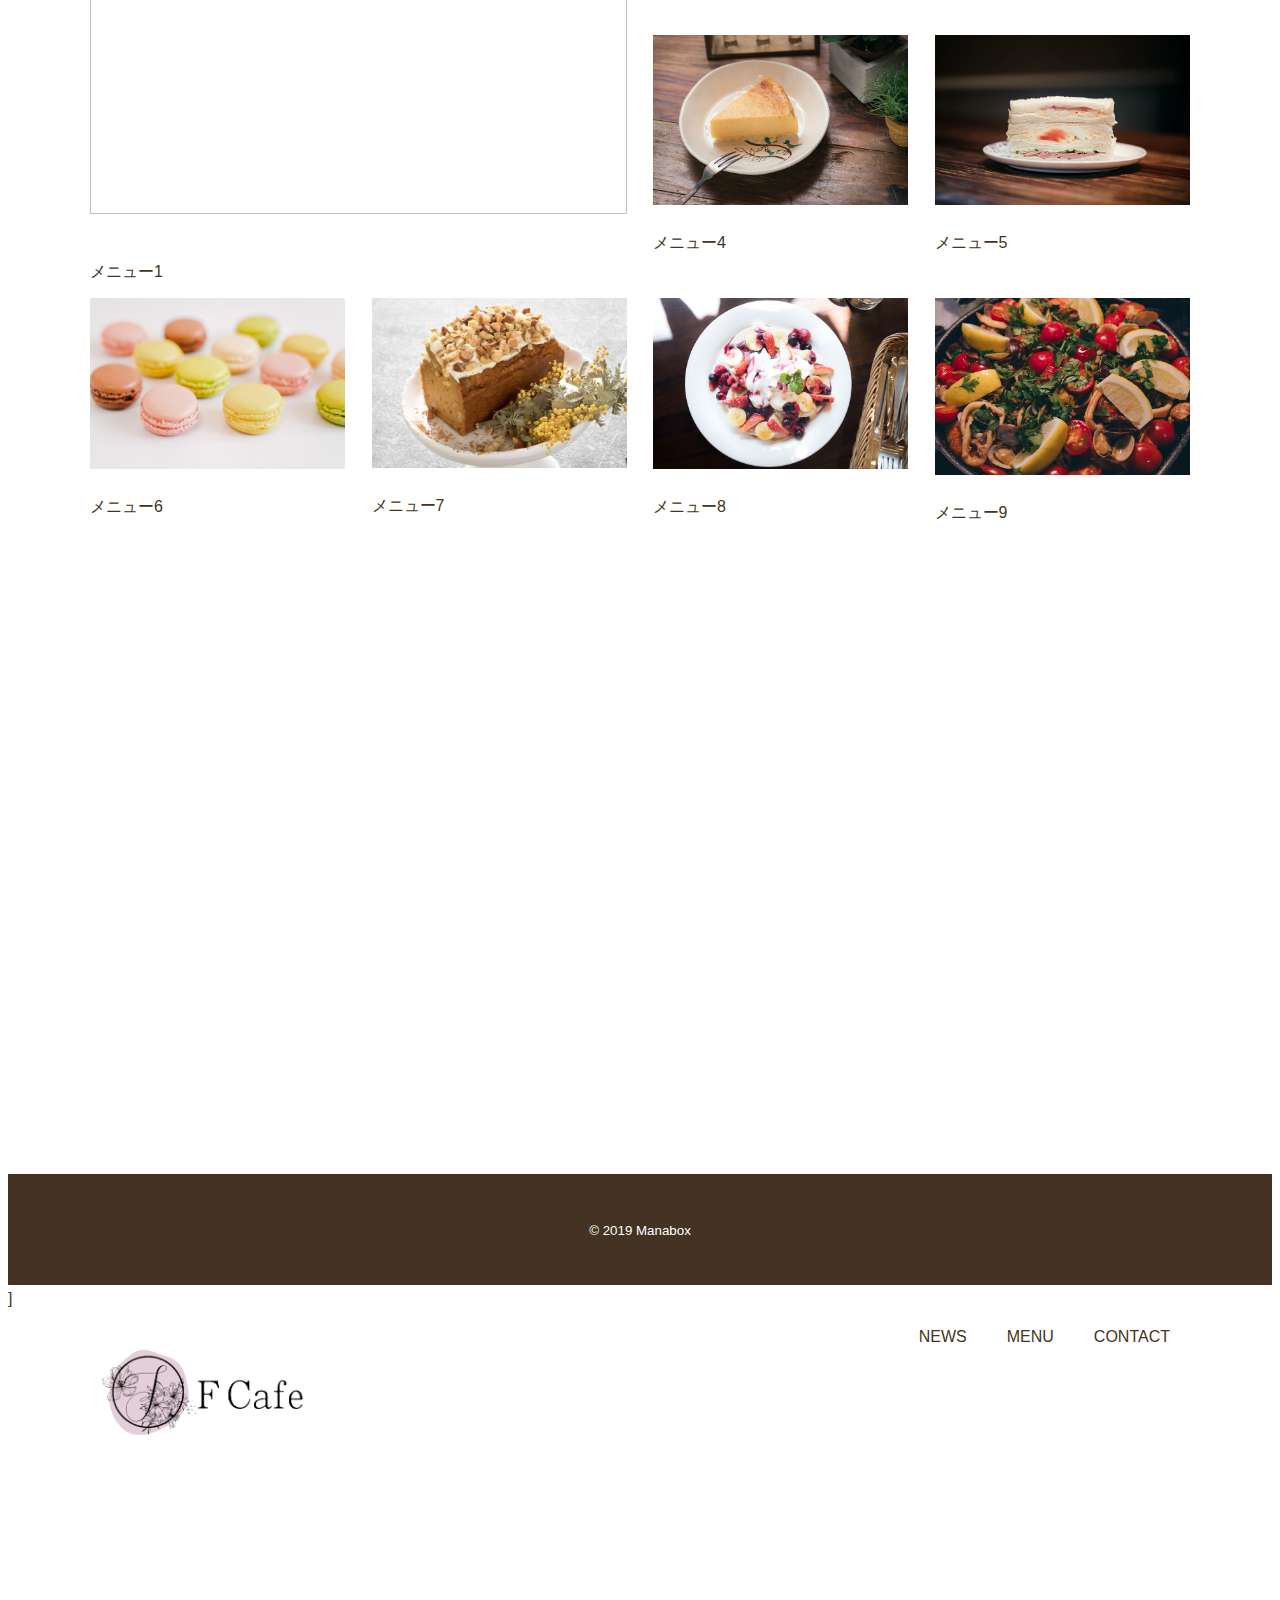
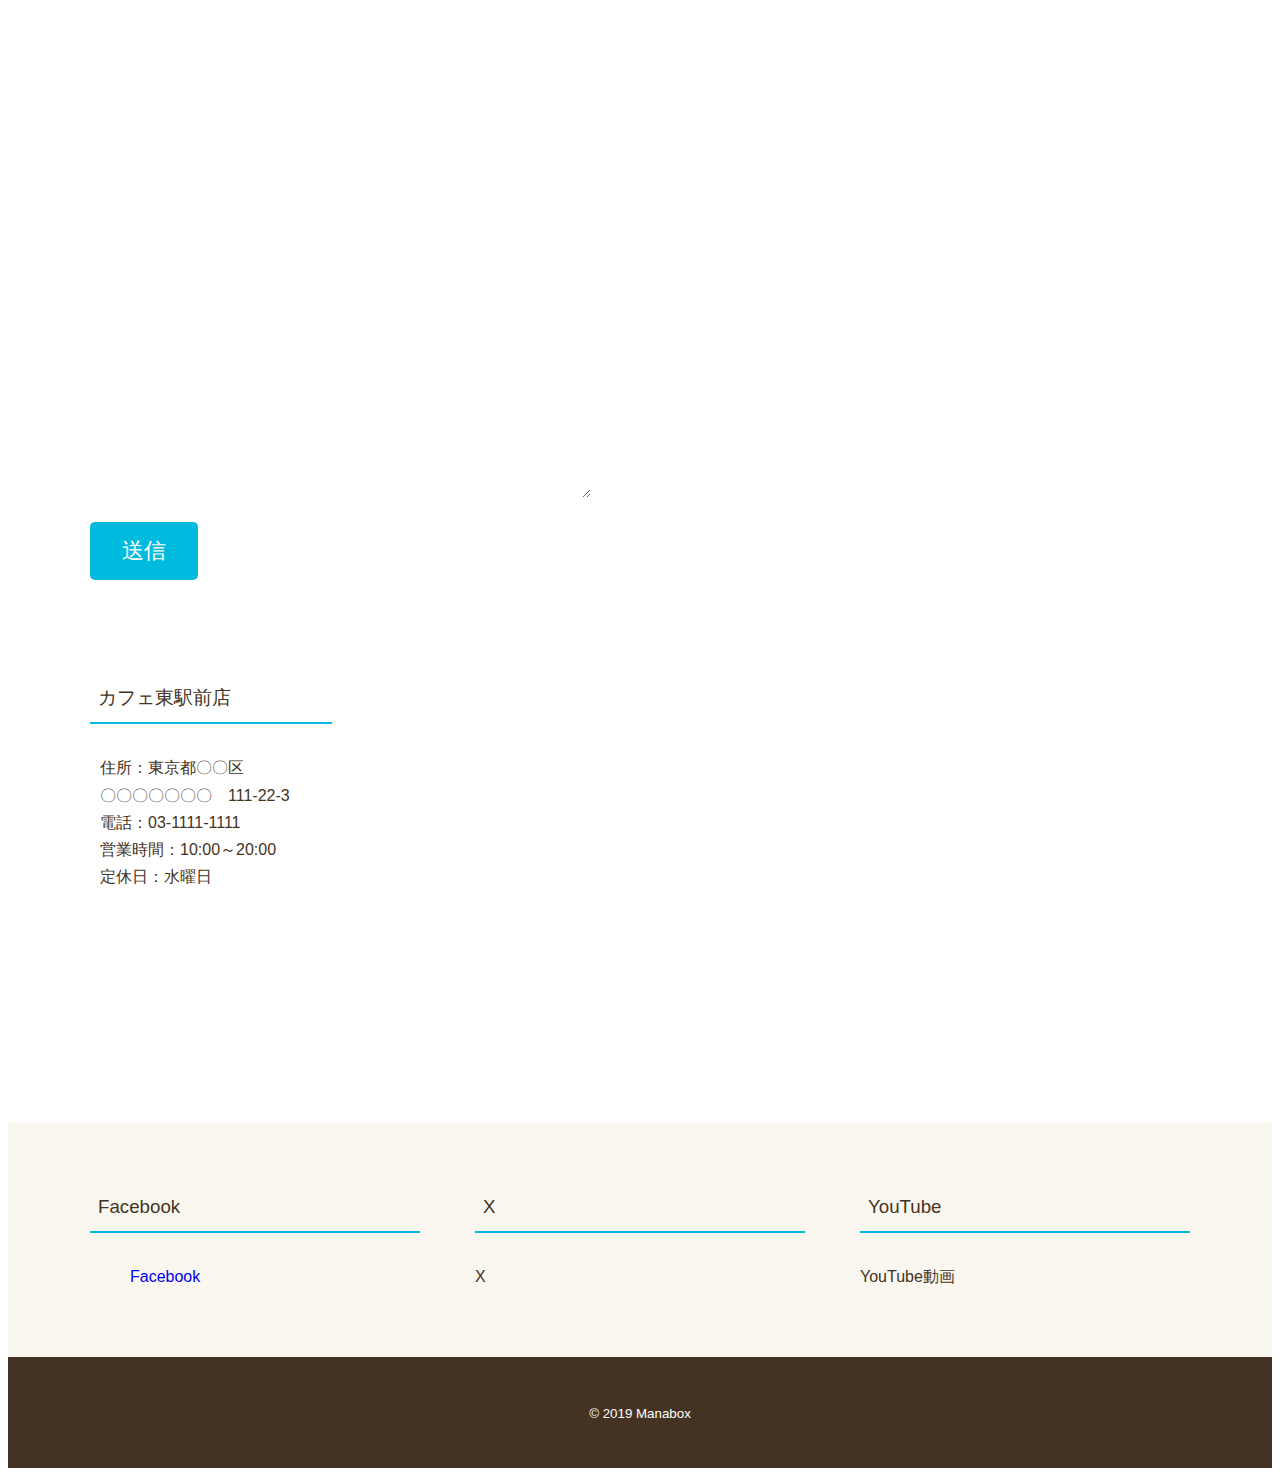
==== commit eac8a7fb: "Update index.html" ====
--- a/index.html
+++ b/index.html
@@ -109,7 +109,7 @@
         </p>
     </aside>
     <div class="ad">
-        <img src="newmenu1.png" alt="新メニュー登場">
+        <img src="https://github.com/ito-163/github.io/blob/main/newmenu1.png?raw=true" alt="新メニュー登場">
     </div>
 </div><!--/.news-contents -->
     <footer>
@@ -161,11 +161,11 @@
 
     <div class="wrapper grid">
         <div class="item big-box">
-            <img src="menu4.jpg" alt="">
+            <img src="https://github.com/ito-163/github.io/blob/main/menu4.jpg?raw=true" alt="">
             <p>メニュー1</p>
         </div>
         <div class="item">
-            <img src="menu1.jpg" alt="">
+            <img src="https://github.com/ito-163/github.io/blob/main/menu1.jpg?raw=true" alt="">
             <p>メニュー2</p>
         </div>
         <div class="item">
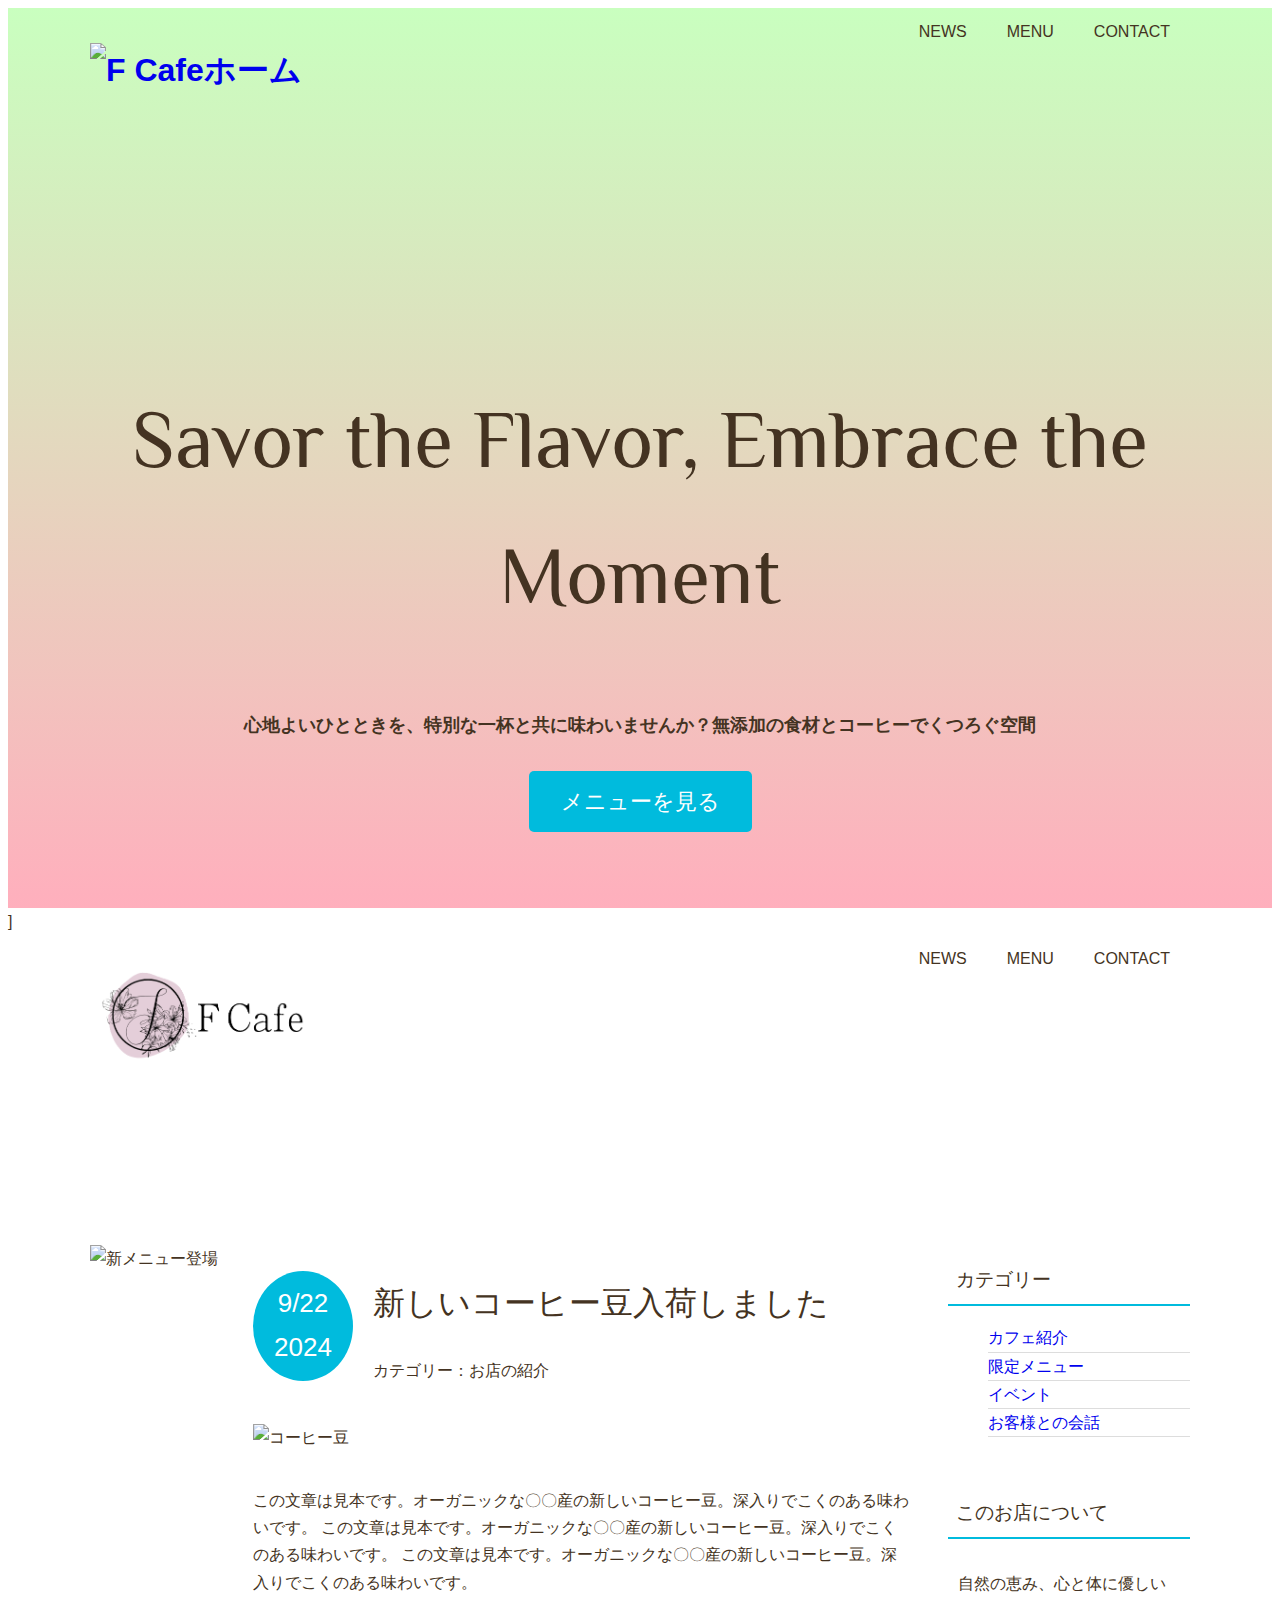
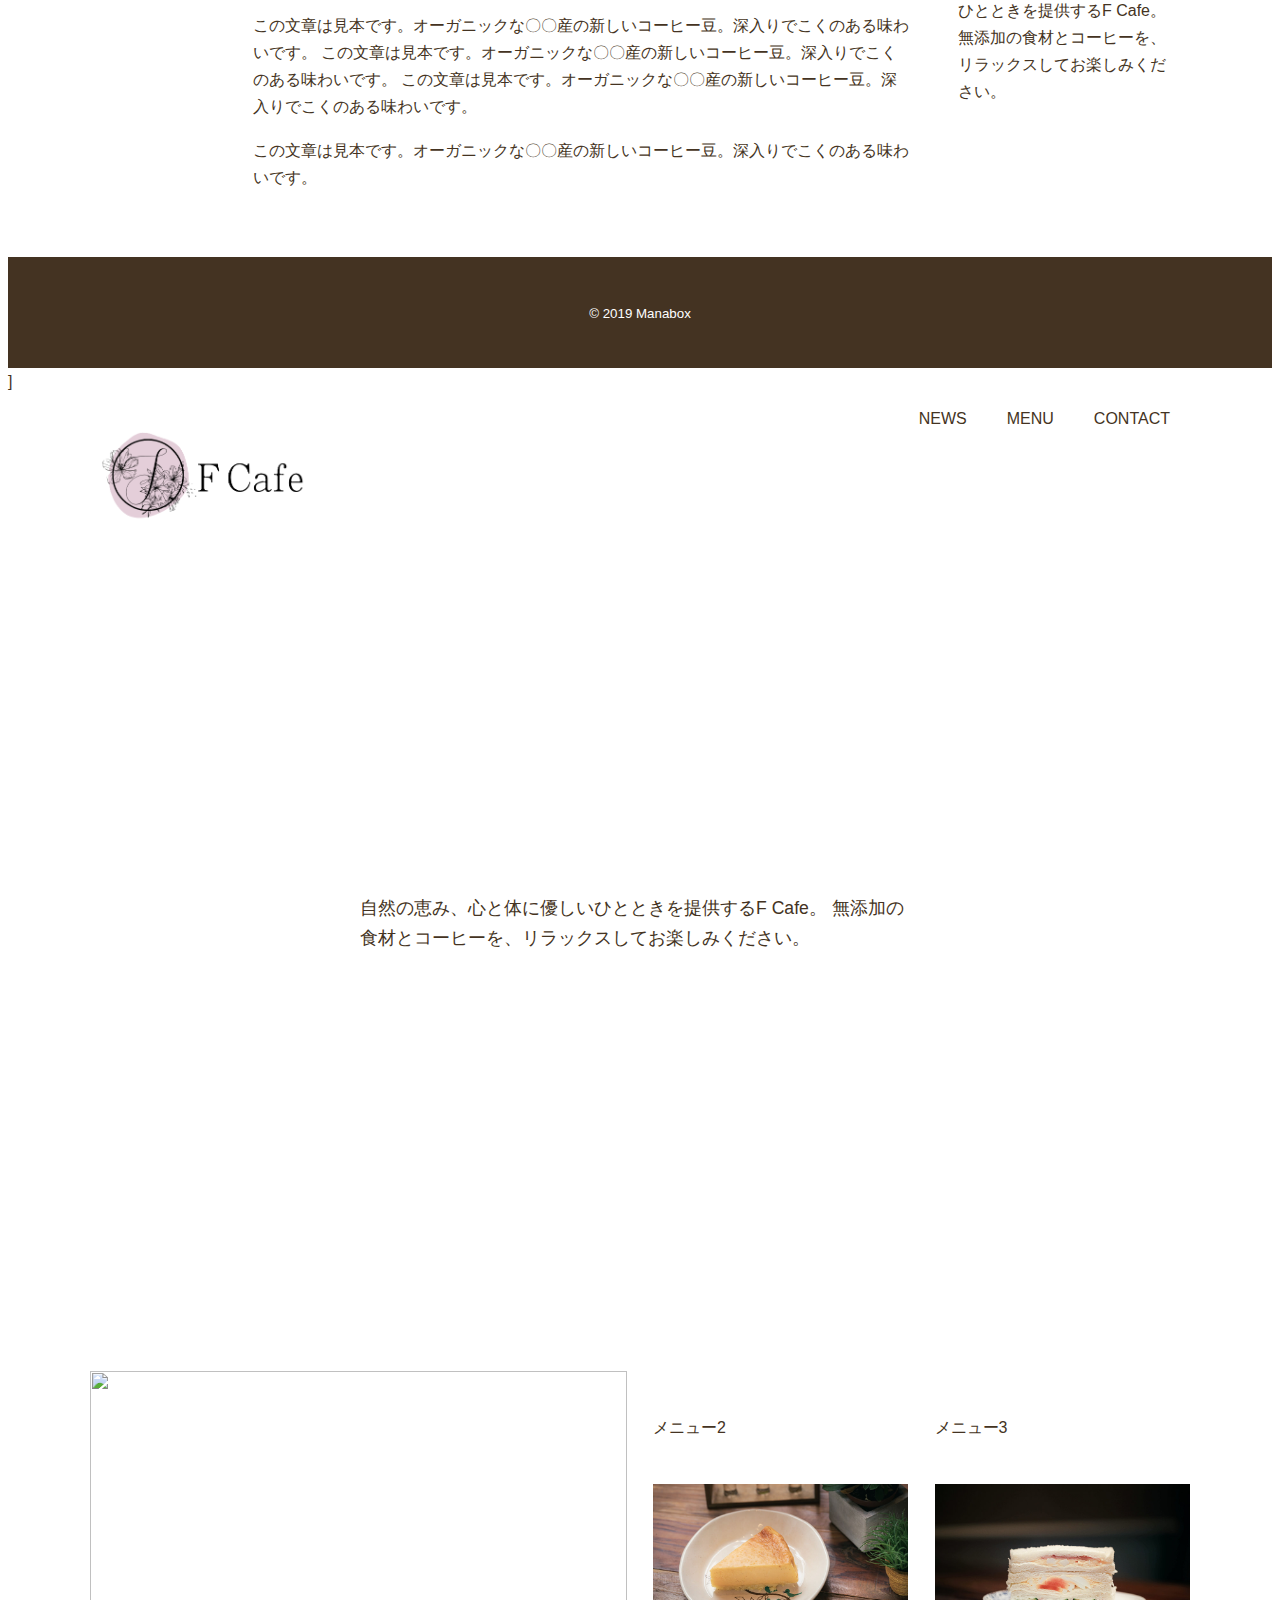
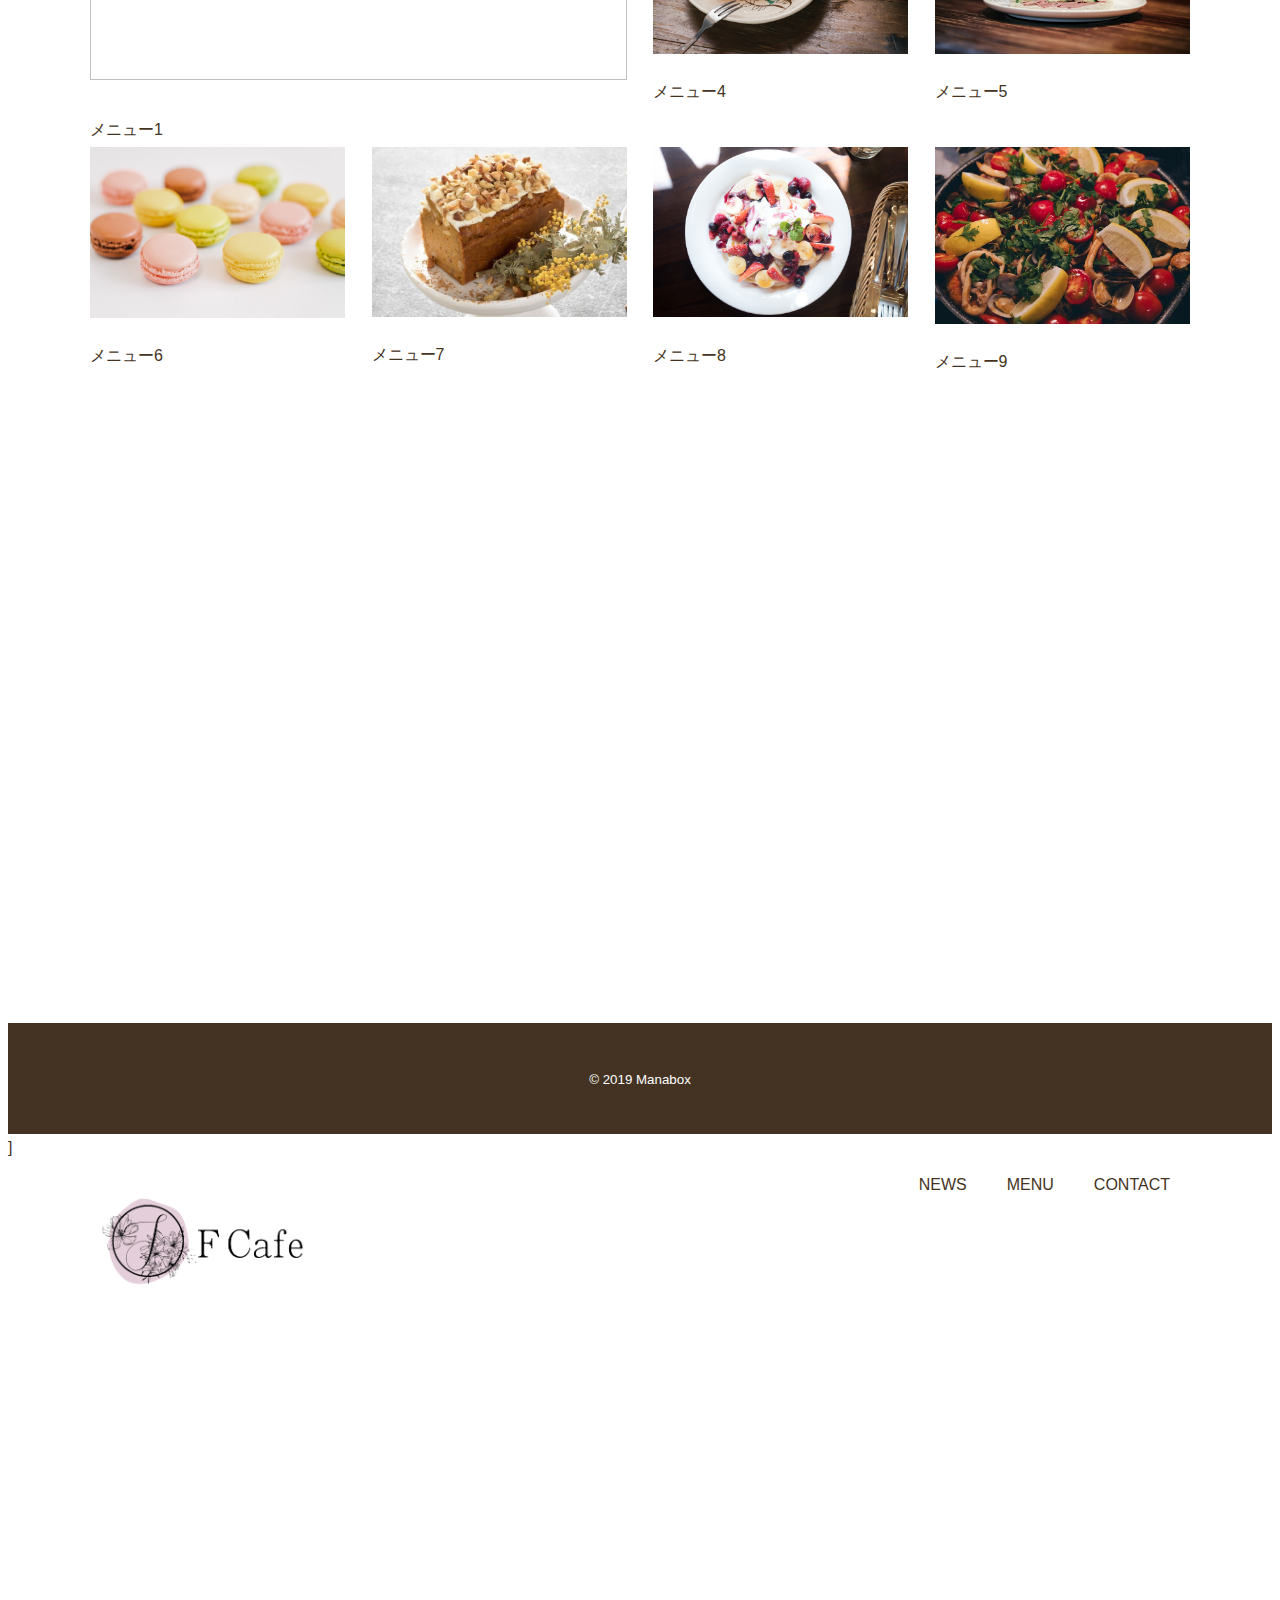
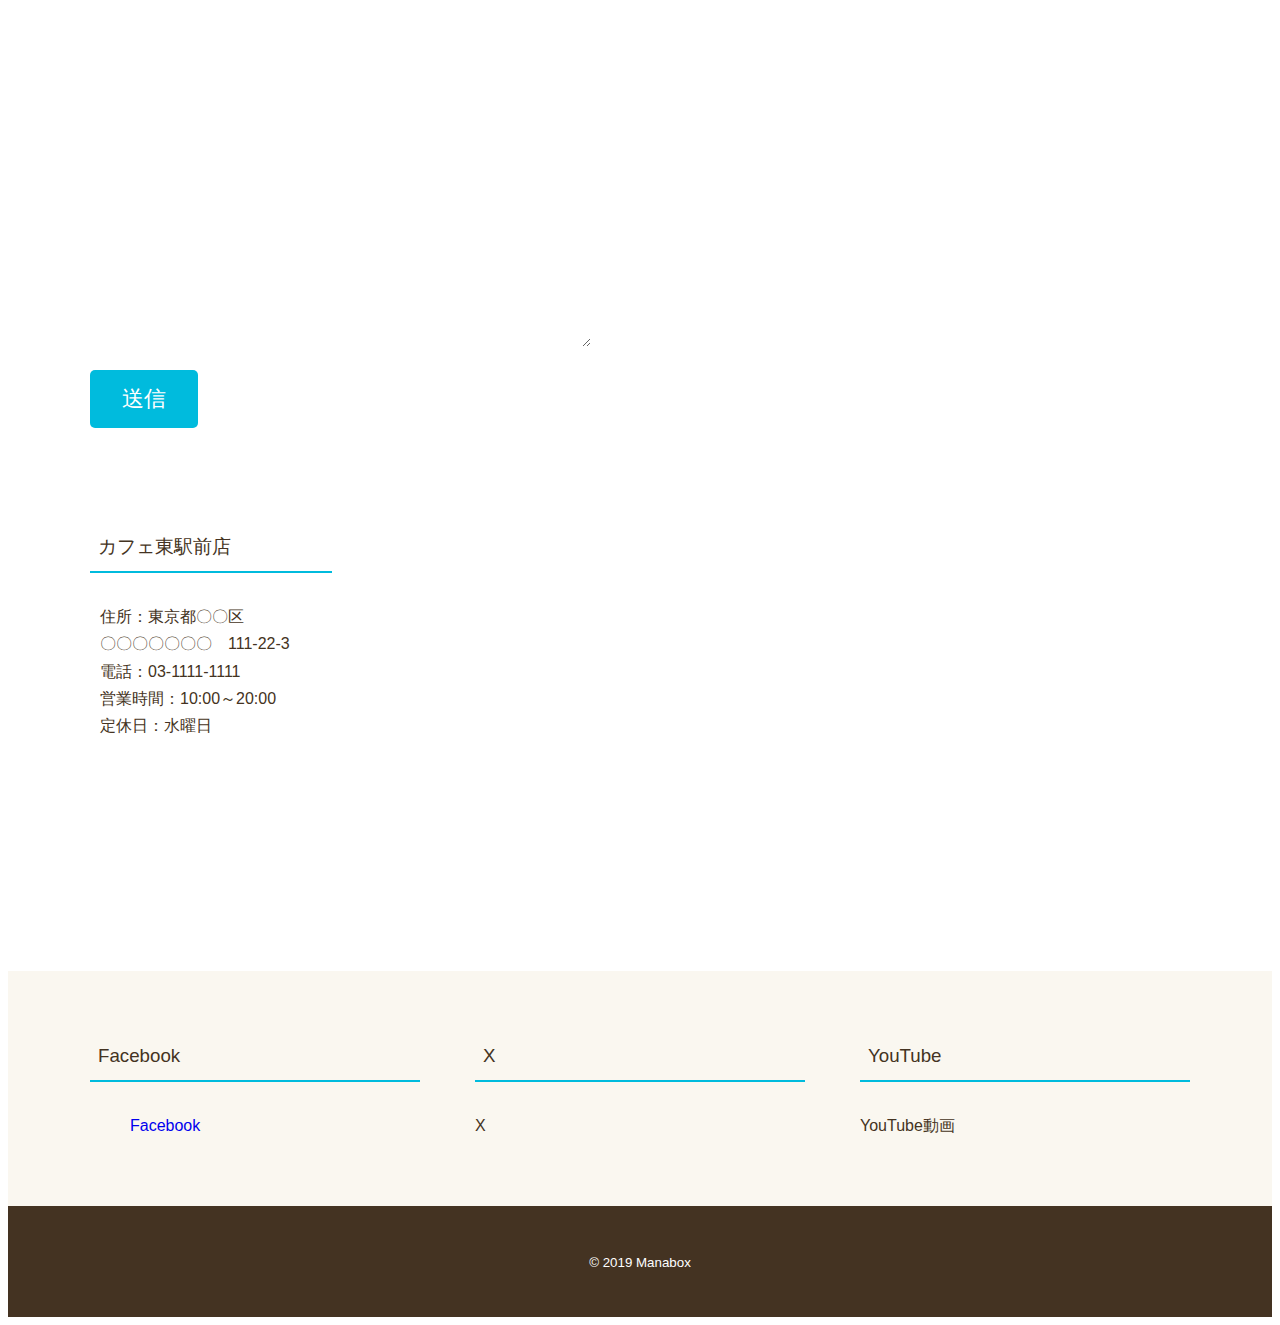
==== commit 2bbe76ea: "Update index.html" ====
--- a/index.html
+++ b/index.html
@@ -169,7 +169,7 @@
             <p>メニュー2</p>
         </div>
         <div class="item">
-            <img src="menu2.jpg" alt="">
+            <img src="https://github.com/ito-163/github.io/blob/main/menu2.jpg?raw=true" alt="">
             <p>メニュー3</p>
         </div>
         <div class="item">
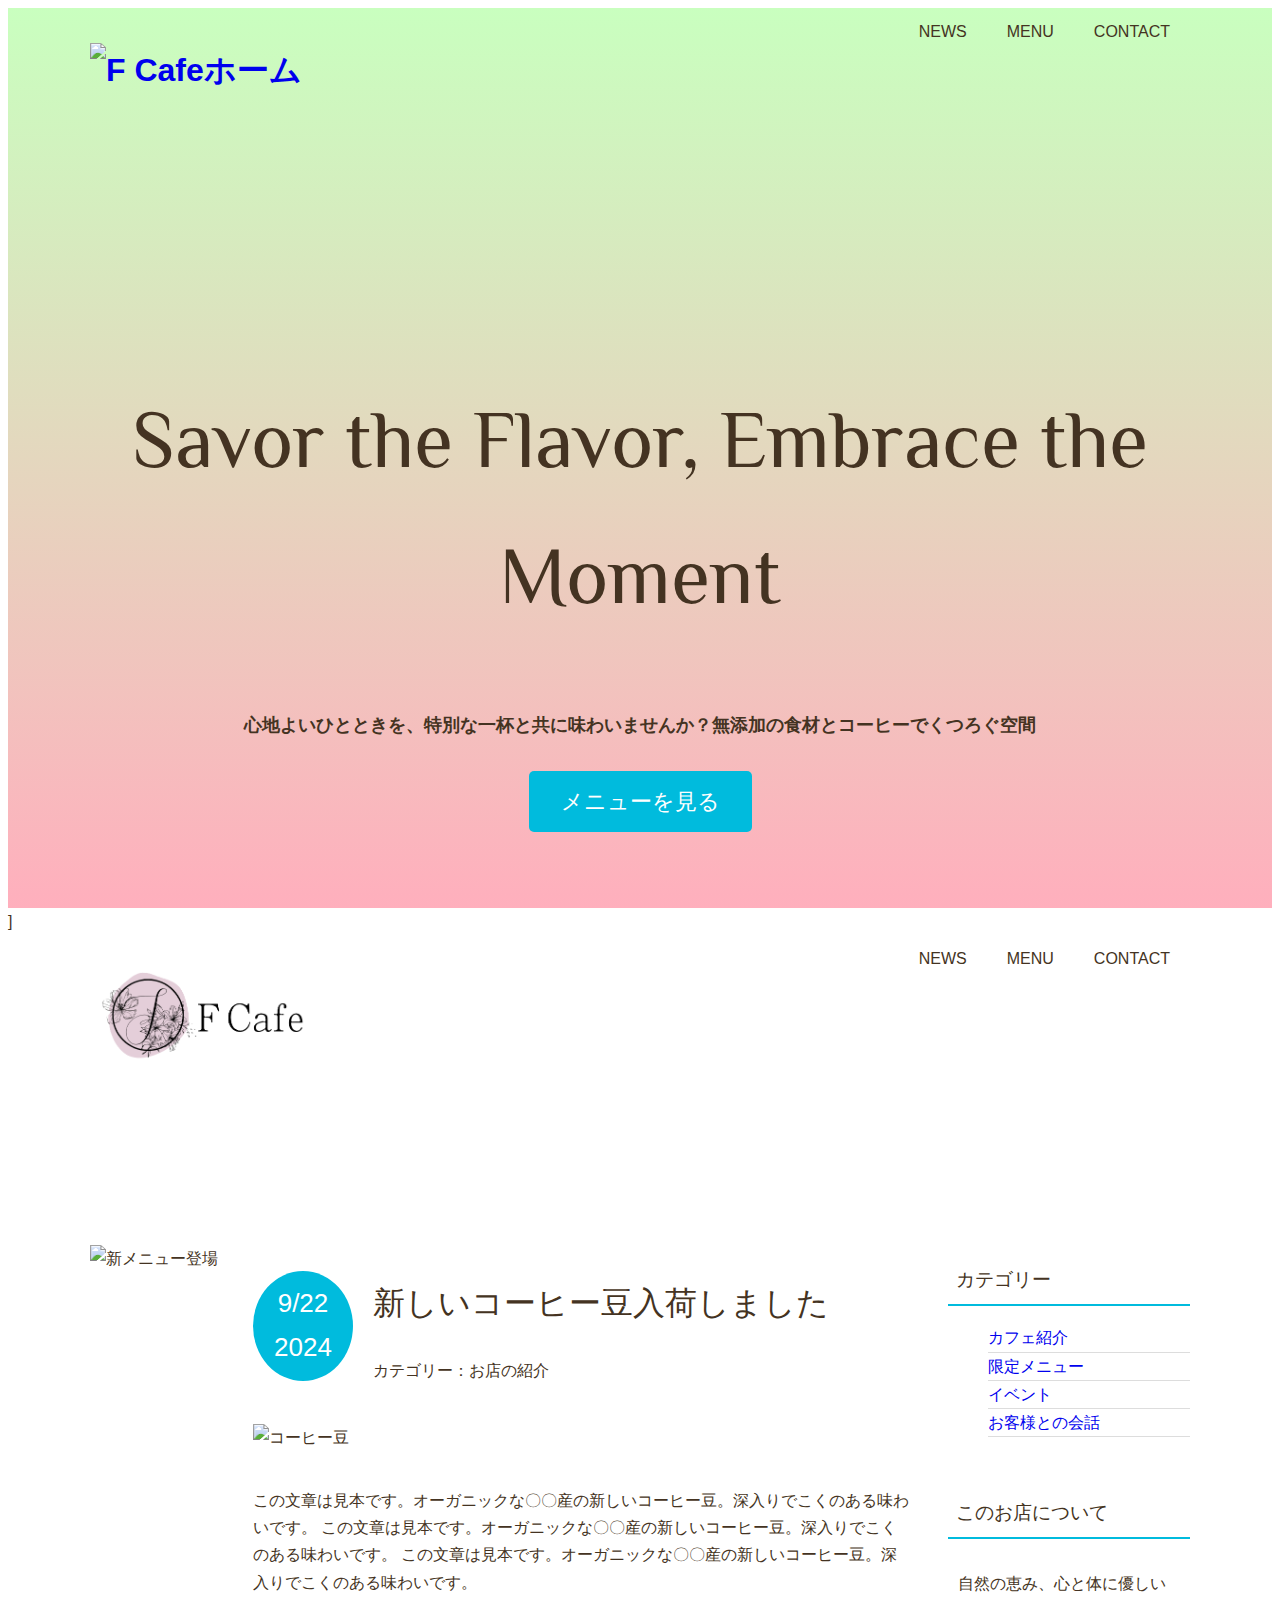
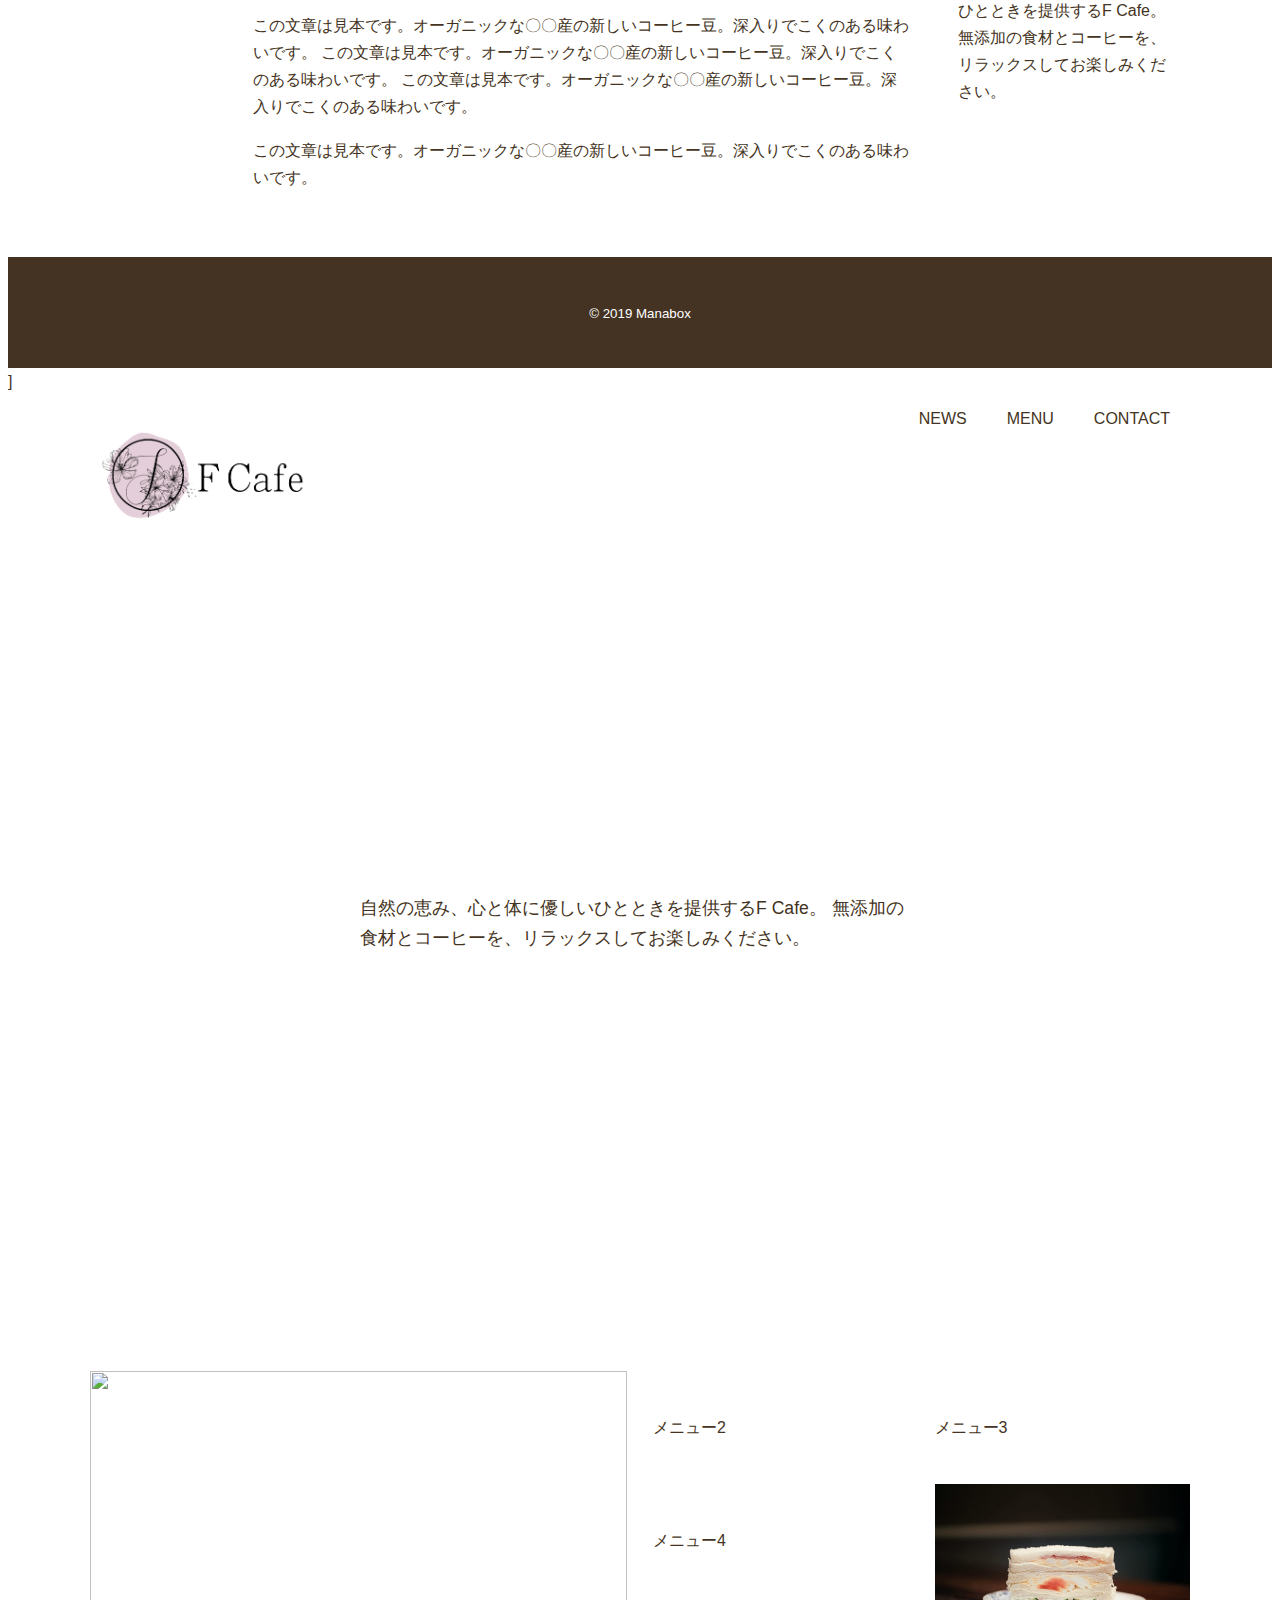
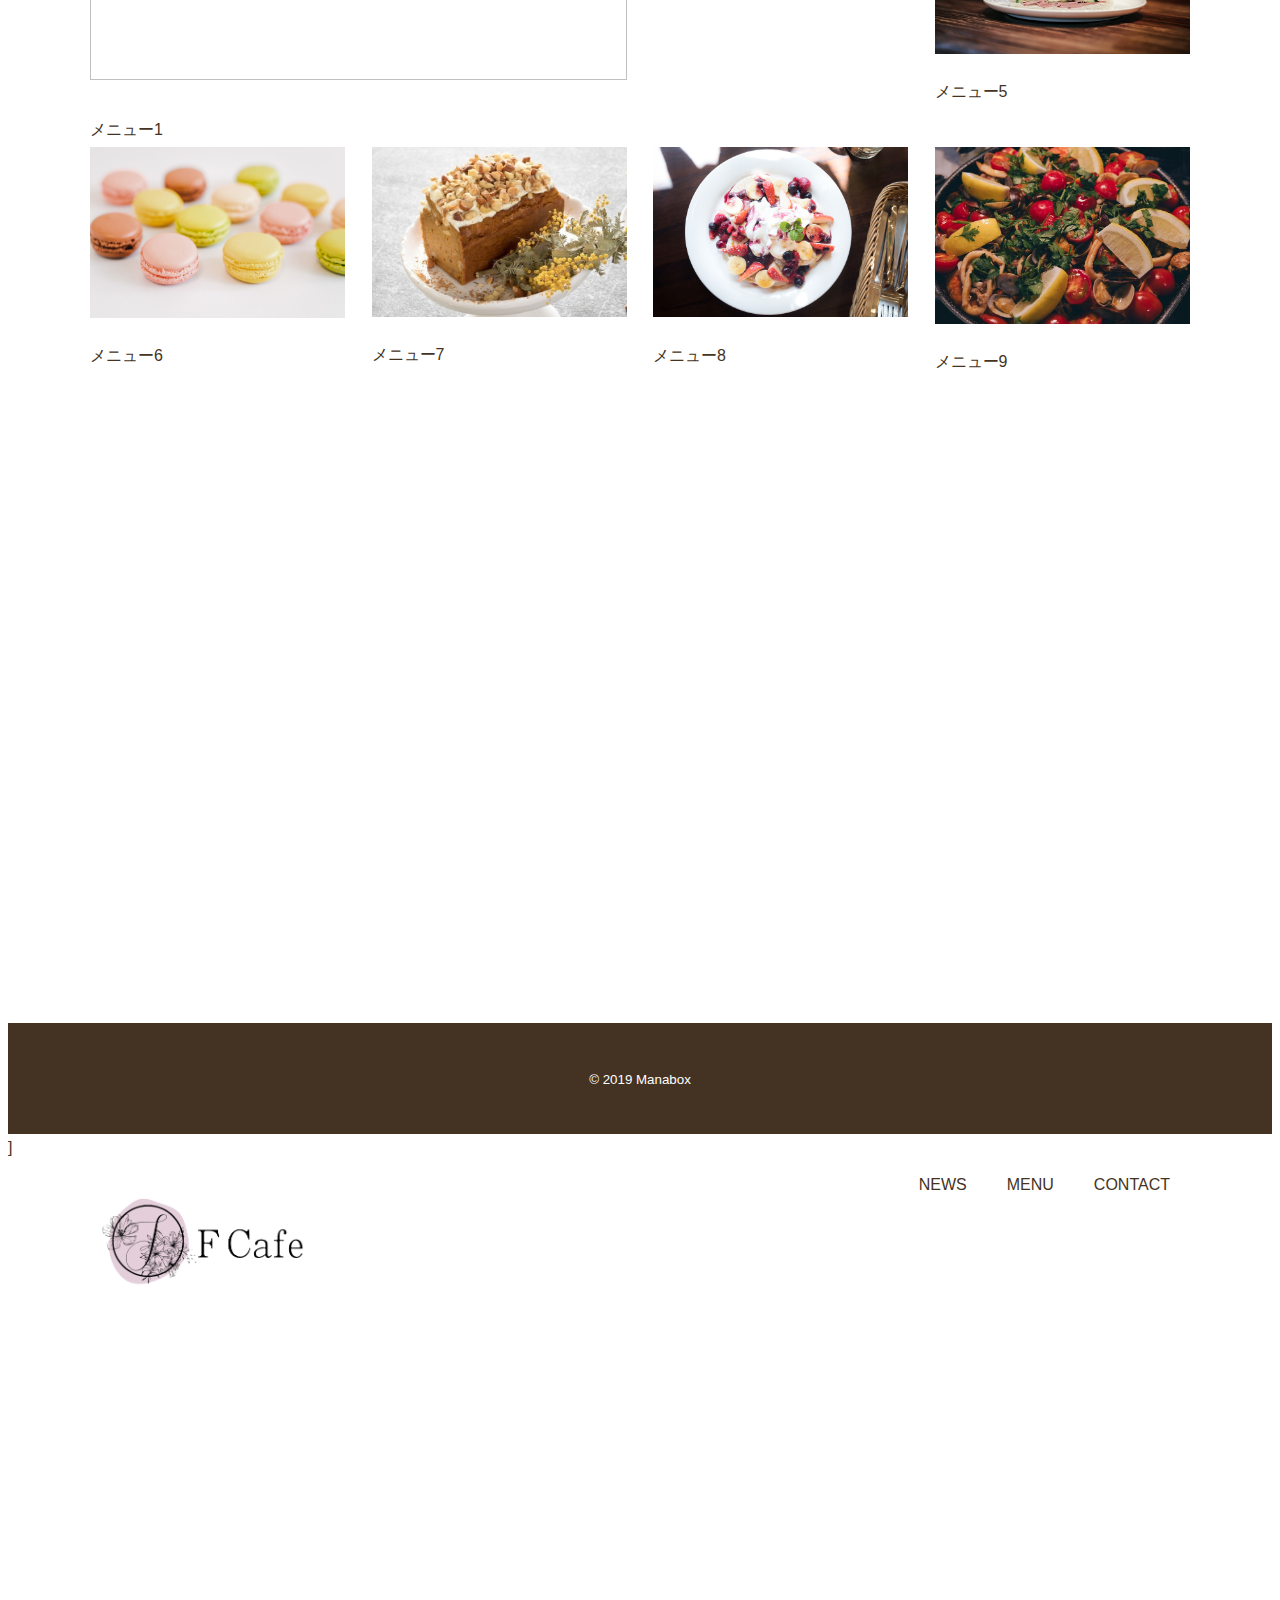
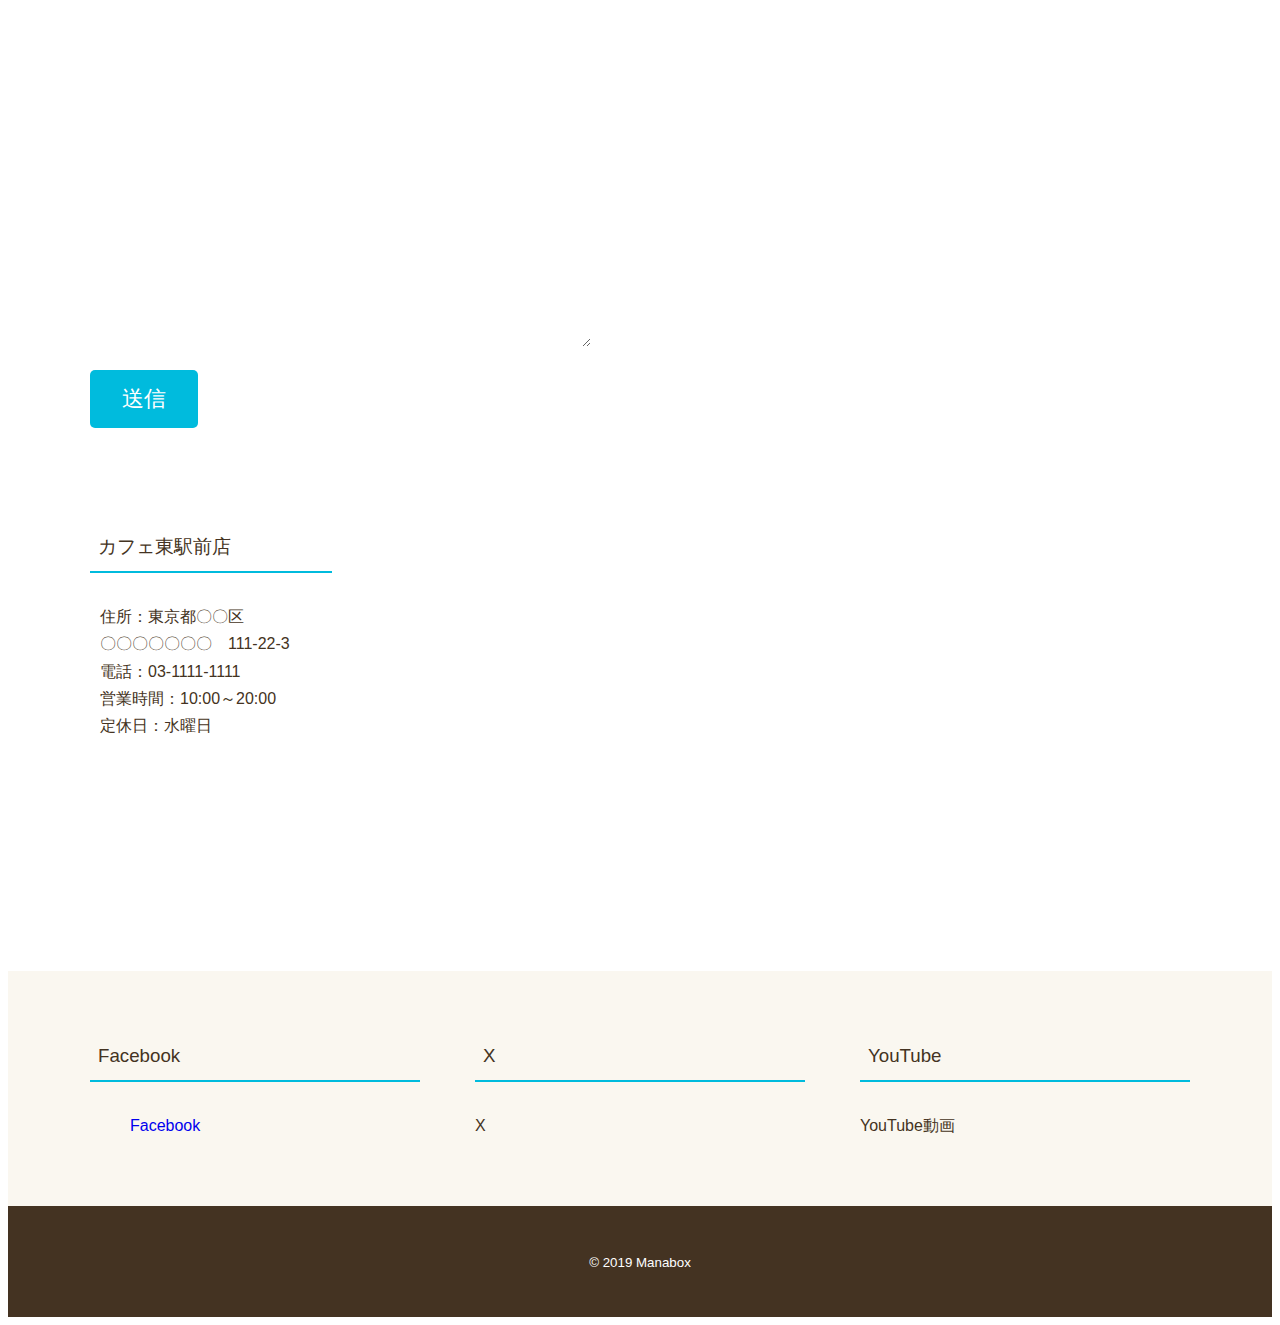
==== commit 235c3961: "Update index.html" ====
--- a/index.html
+++ b/index.html
@@ -173,7 +173,7 @@
             <p>メニュー3</p>
         </div>
         <div class="item">
-            <img src="menu3.jpg" alt="">
+            <img src="https://github.com/ito-163/github.io/blob/main/menu3.jpg?raw=true" alt="">
             <p>メニュー4</p>
         </div>
         <div class="item">
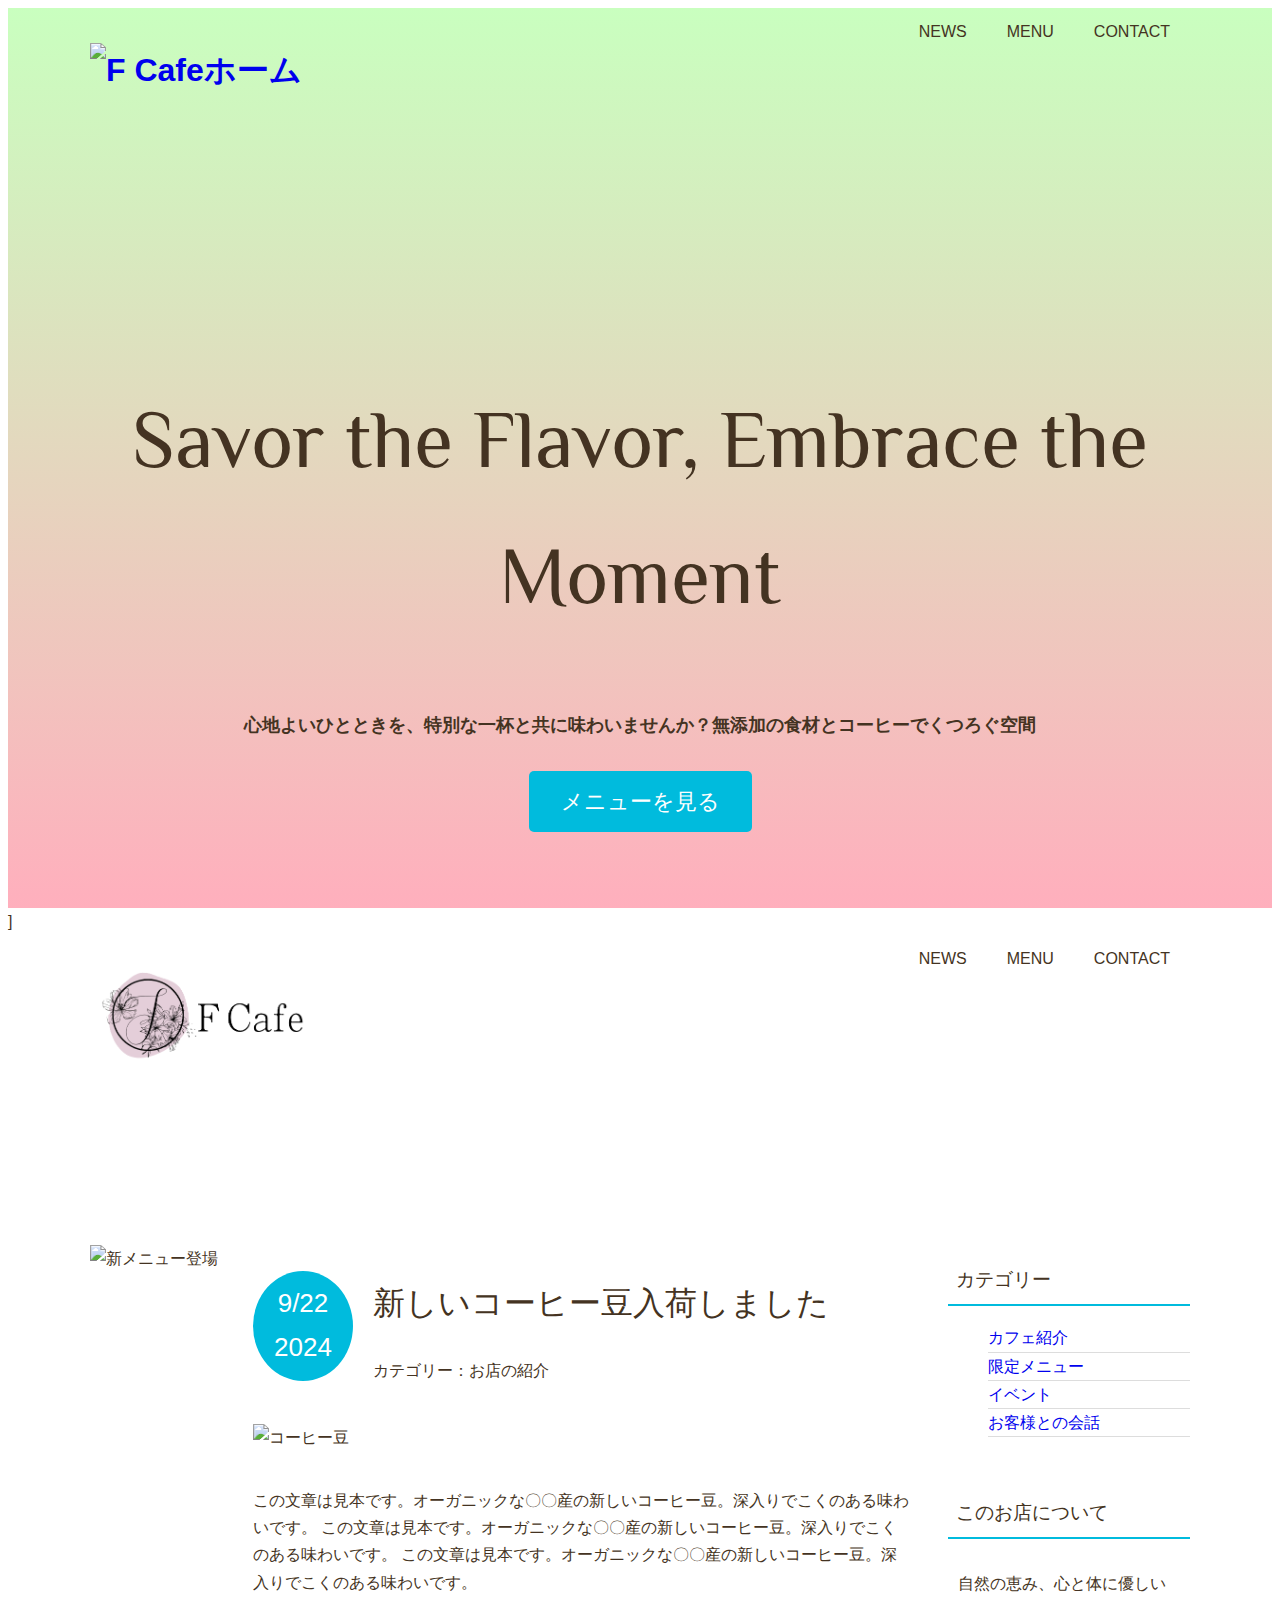
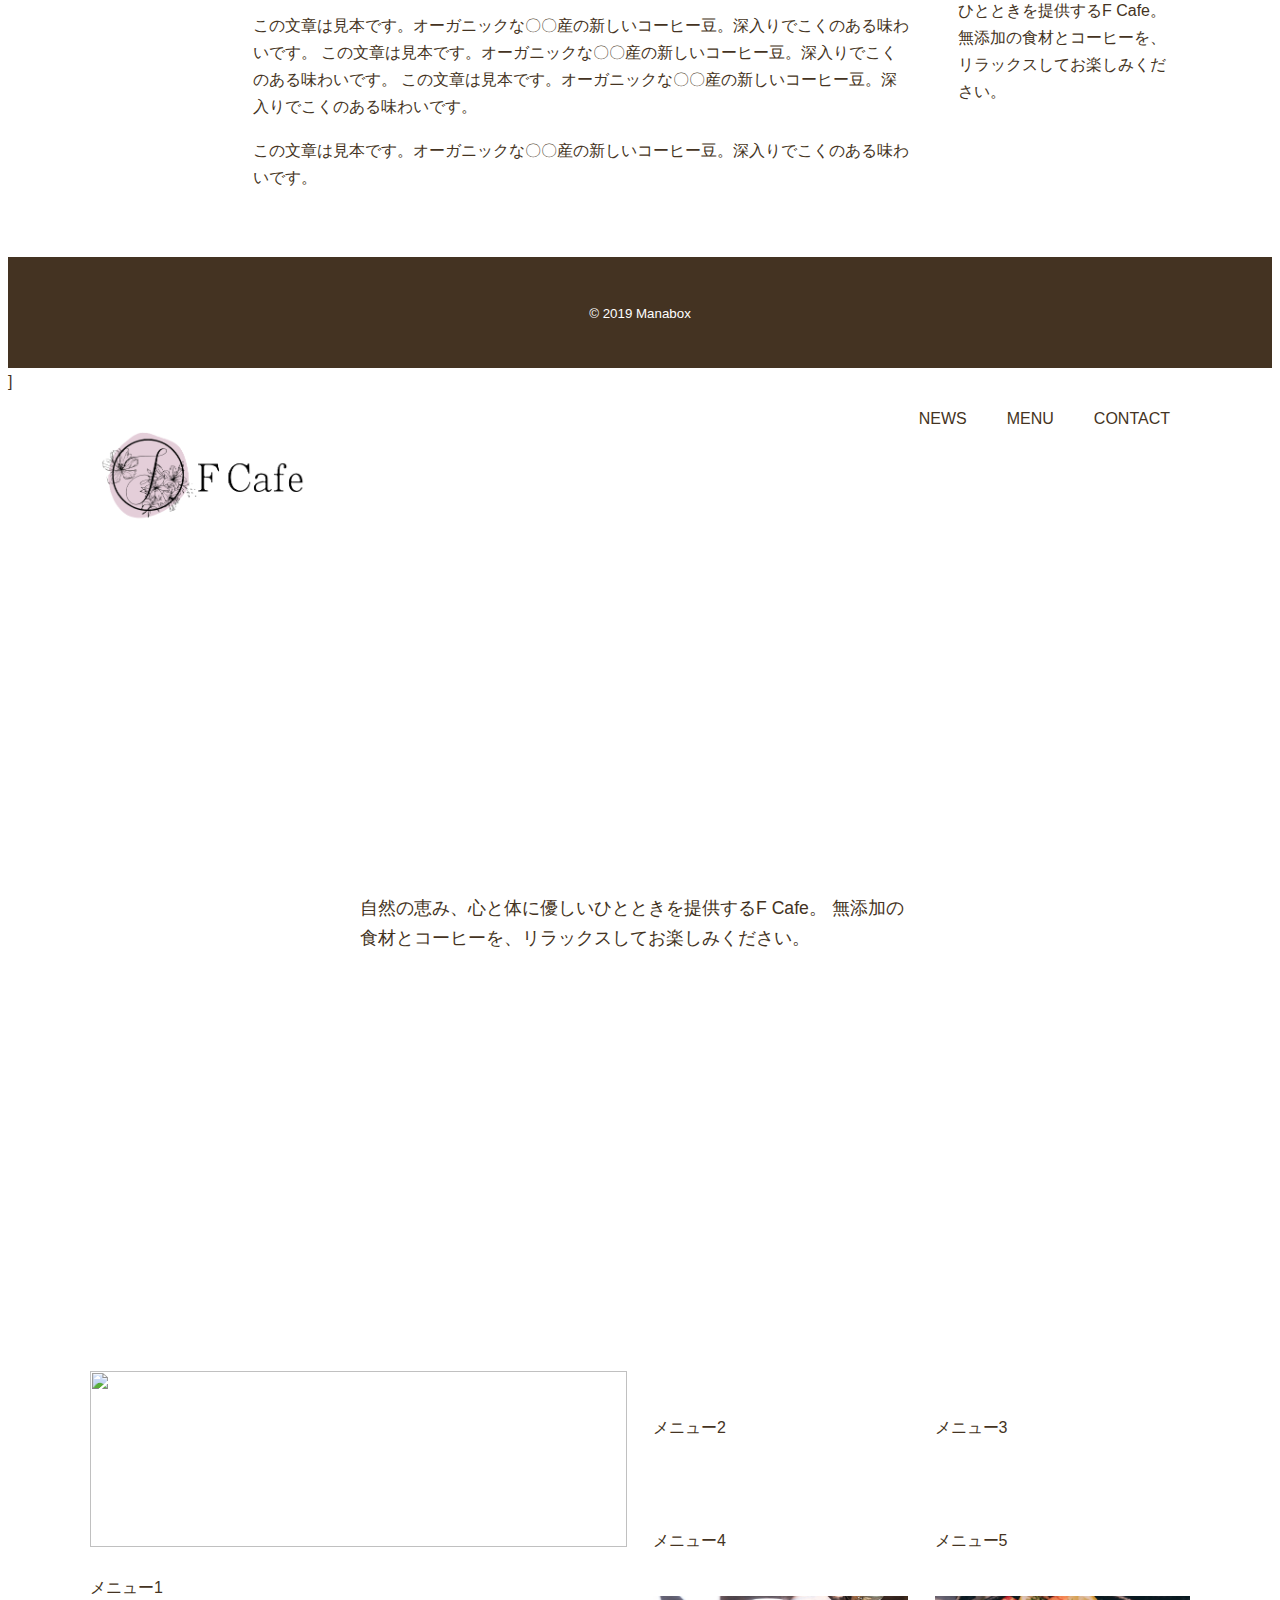
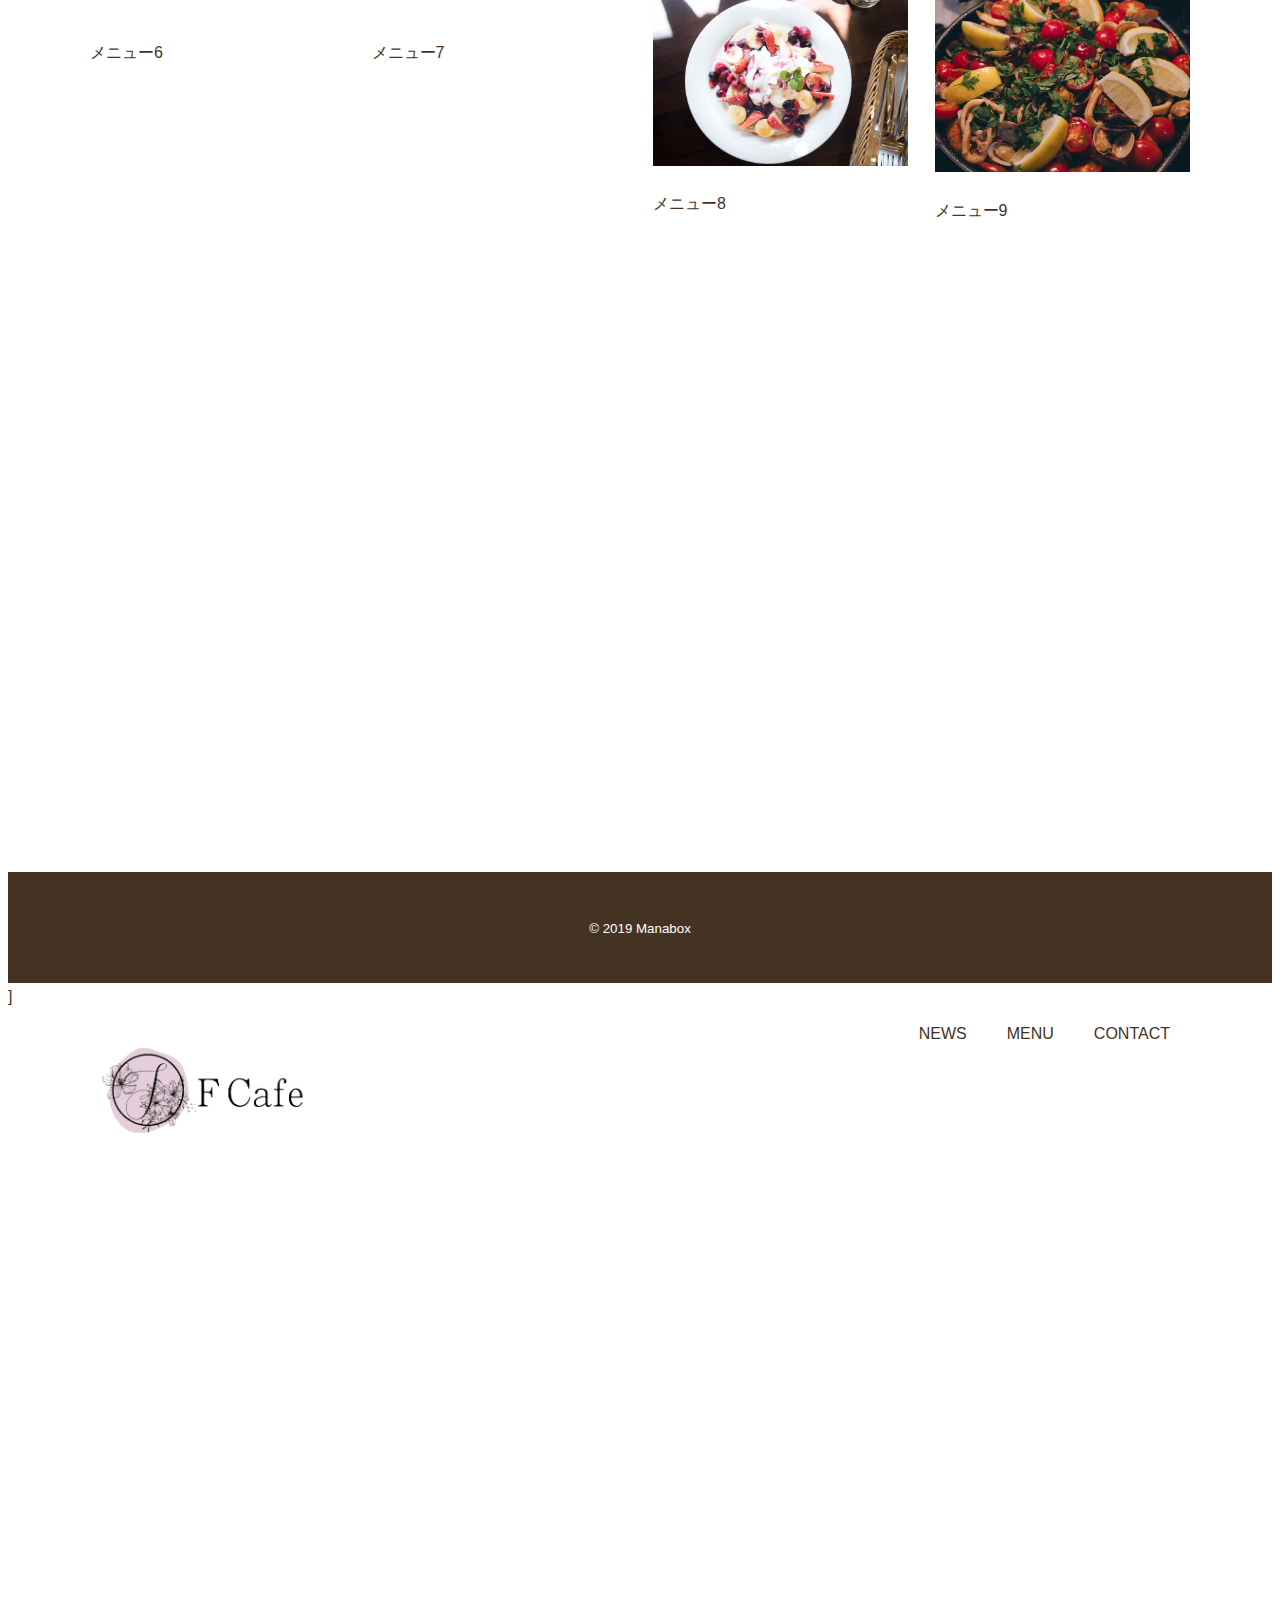
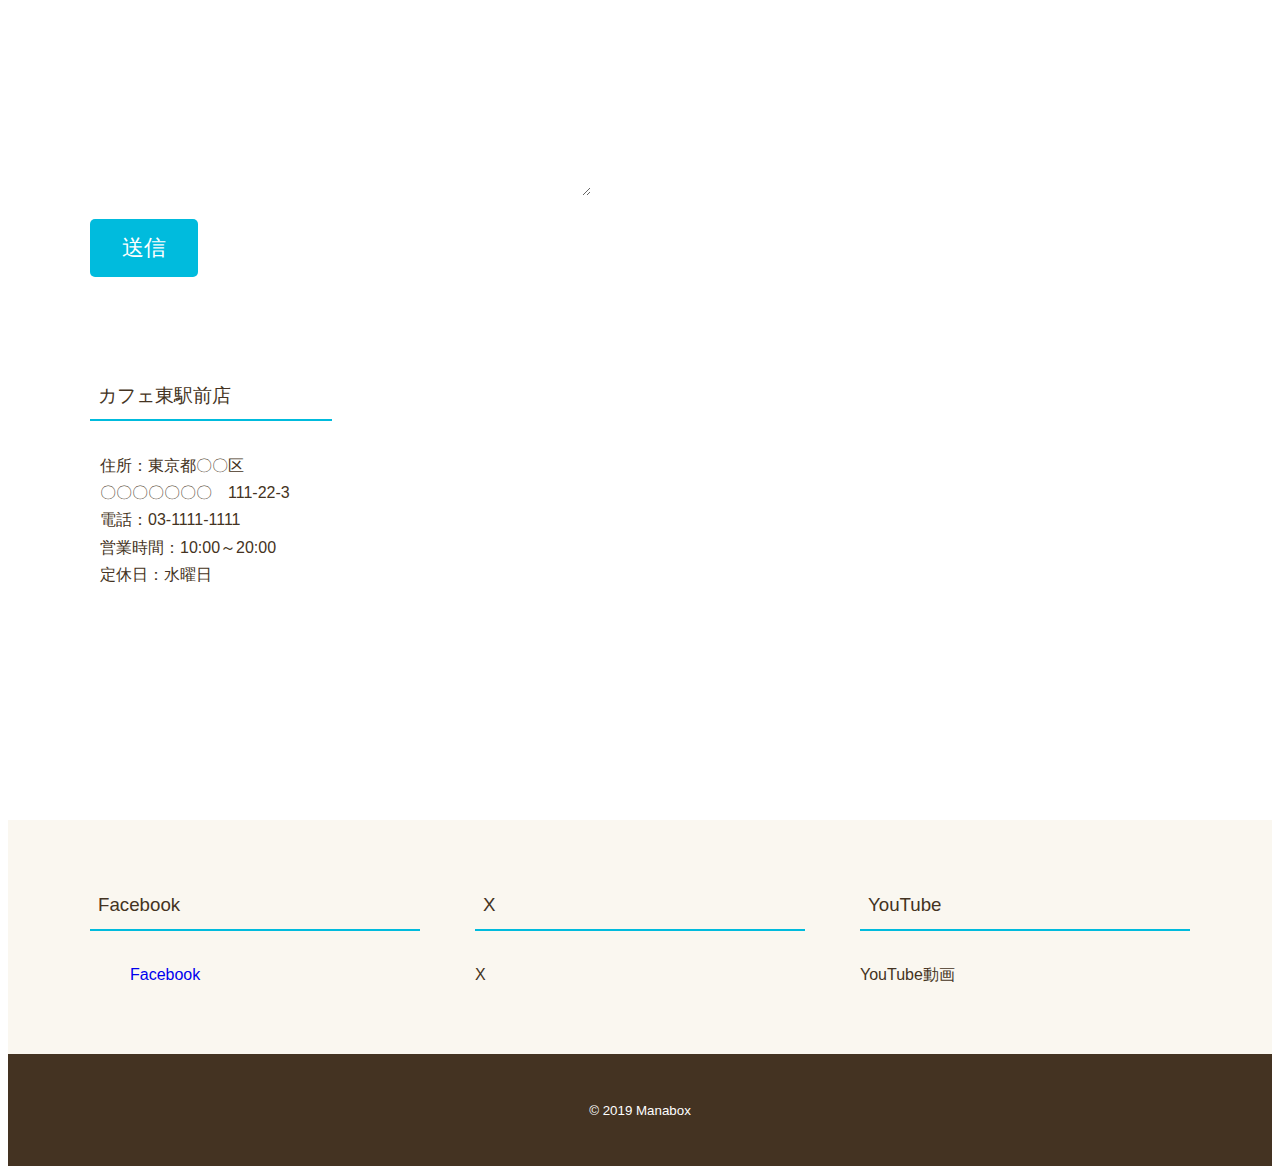
==== commit 759bab04: "Update index.html" ====
--- a/index.html
+++ b/index.html
@@ -177,15 +177,15 @@
             <p>メニュー4</p>
         </div>
         <div class="item">
-            <img src="menu5.jpg" alt="">
+            <img src="https://github.com/ito-163/github.io/blob/main/menu5.jpg?raw=true" alt="">
             <p>メニュー5</p>
         </div>
         <div class="item">
-            <img src="menu6.jpg" alt="">
+            <img src="https://github.com/ito-163/github.io/blob/main/menu6.jpg?raw=true" alt="">
             <p>メニュー6</p>
         </div>
         <div class="item">
-            <img src="menu7.jpg" alt="">
+            <img src="https://github.com/ito-163/github.io/blob/main/menu7.jpg?raw=true" alt="">
             <p>メニュー7</p>
         </div>
         <div class="item">
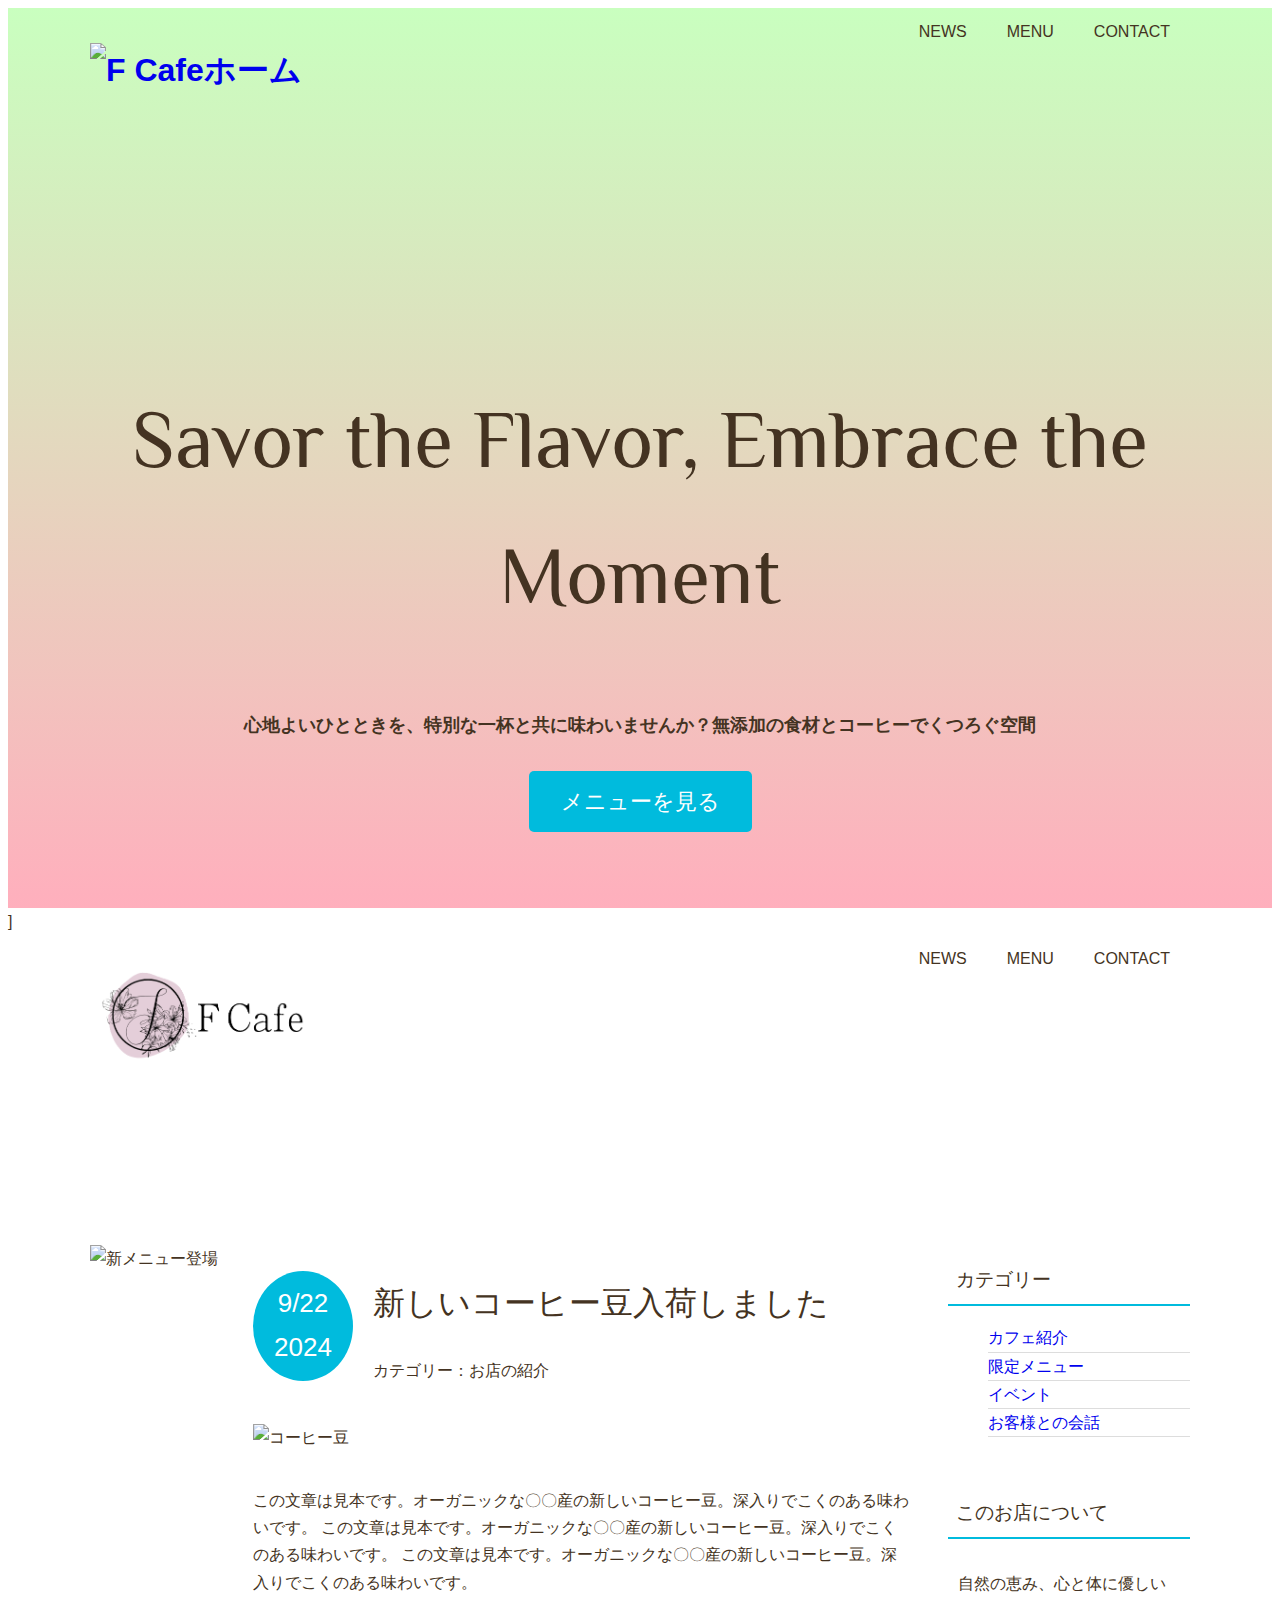
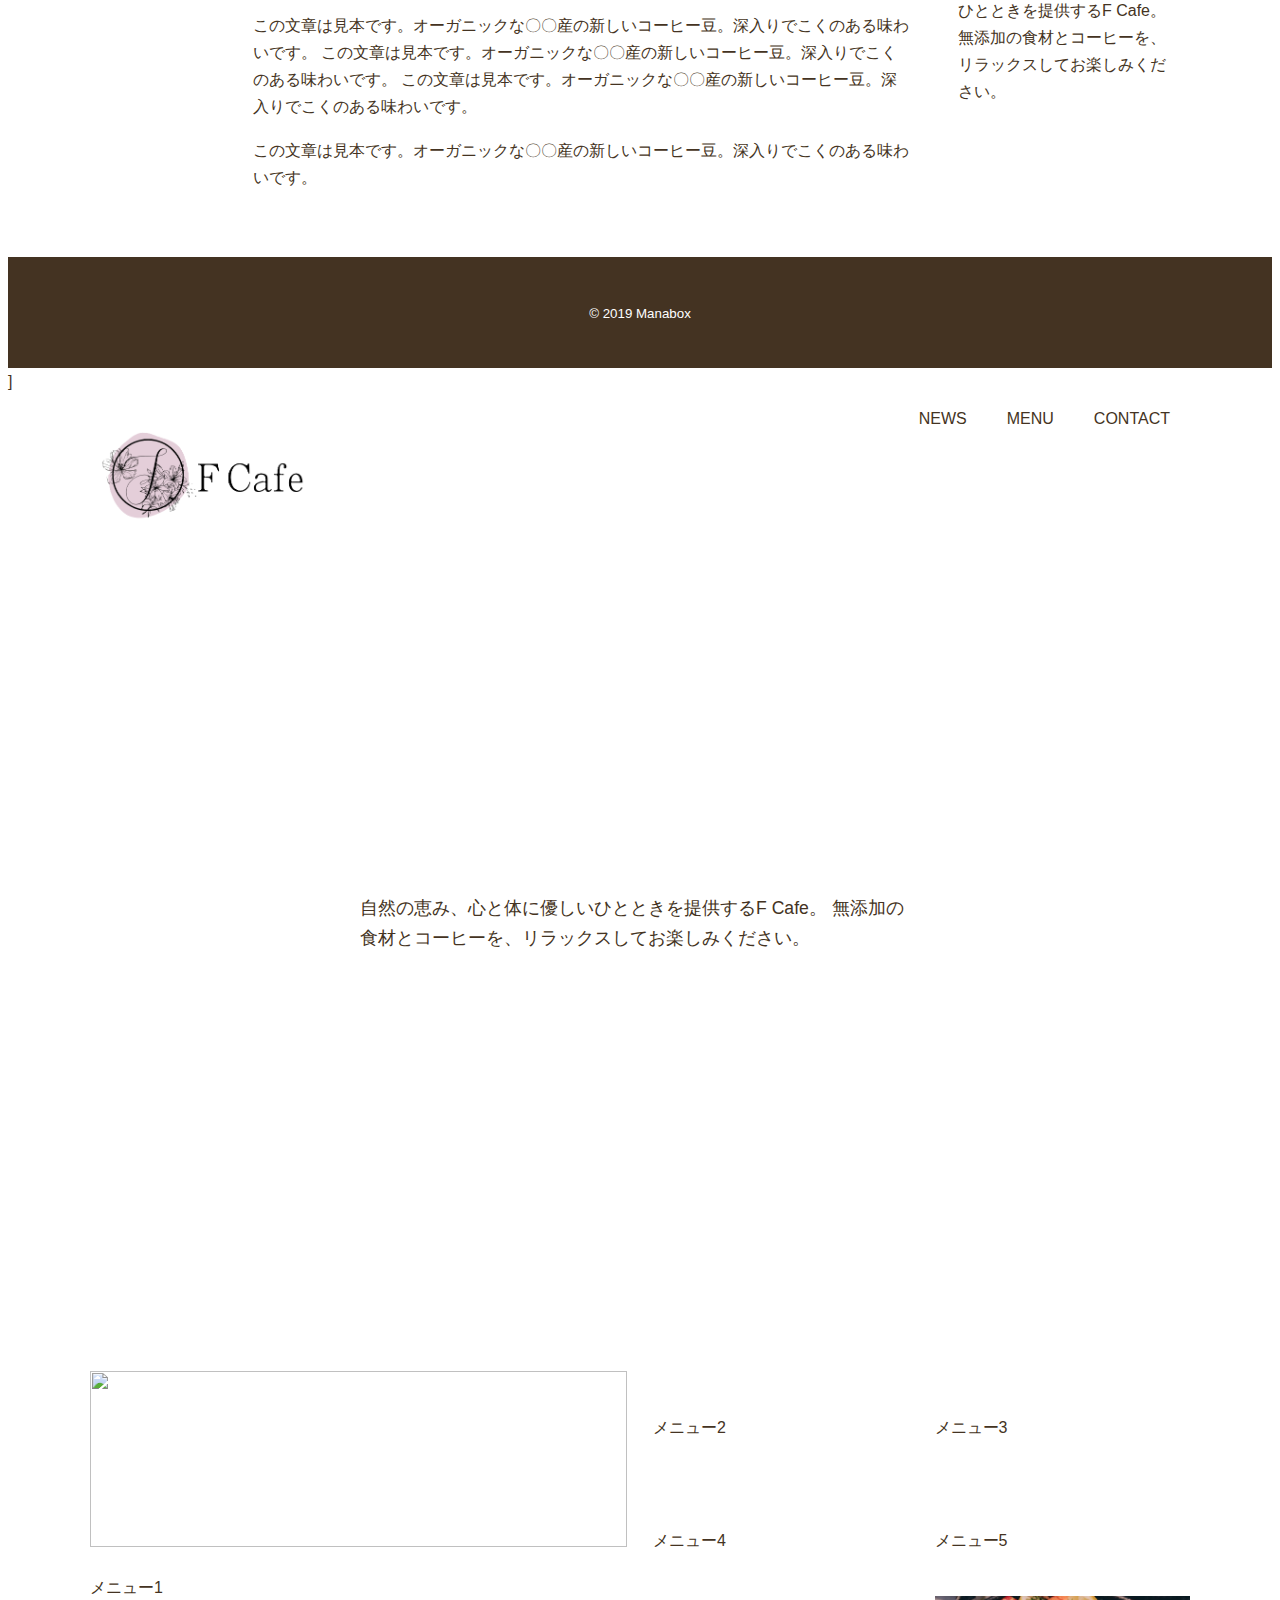
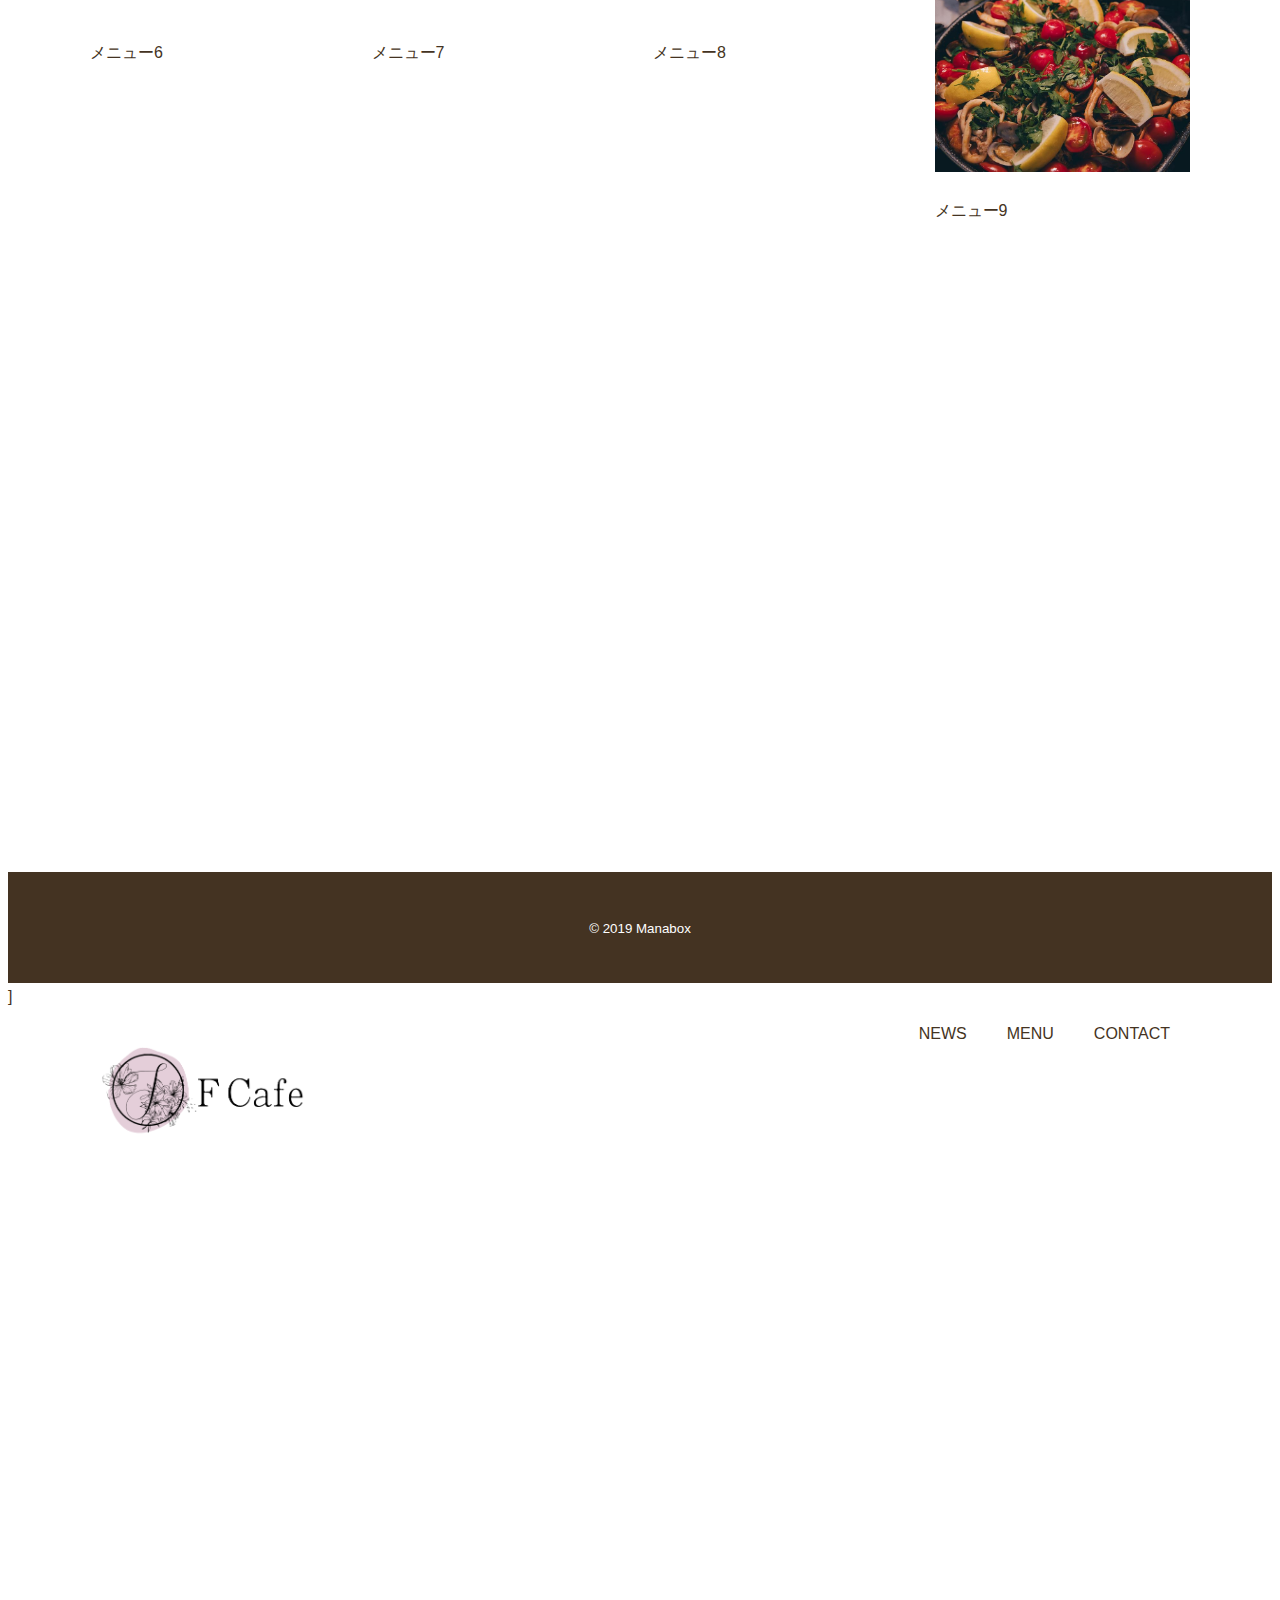
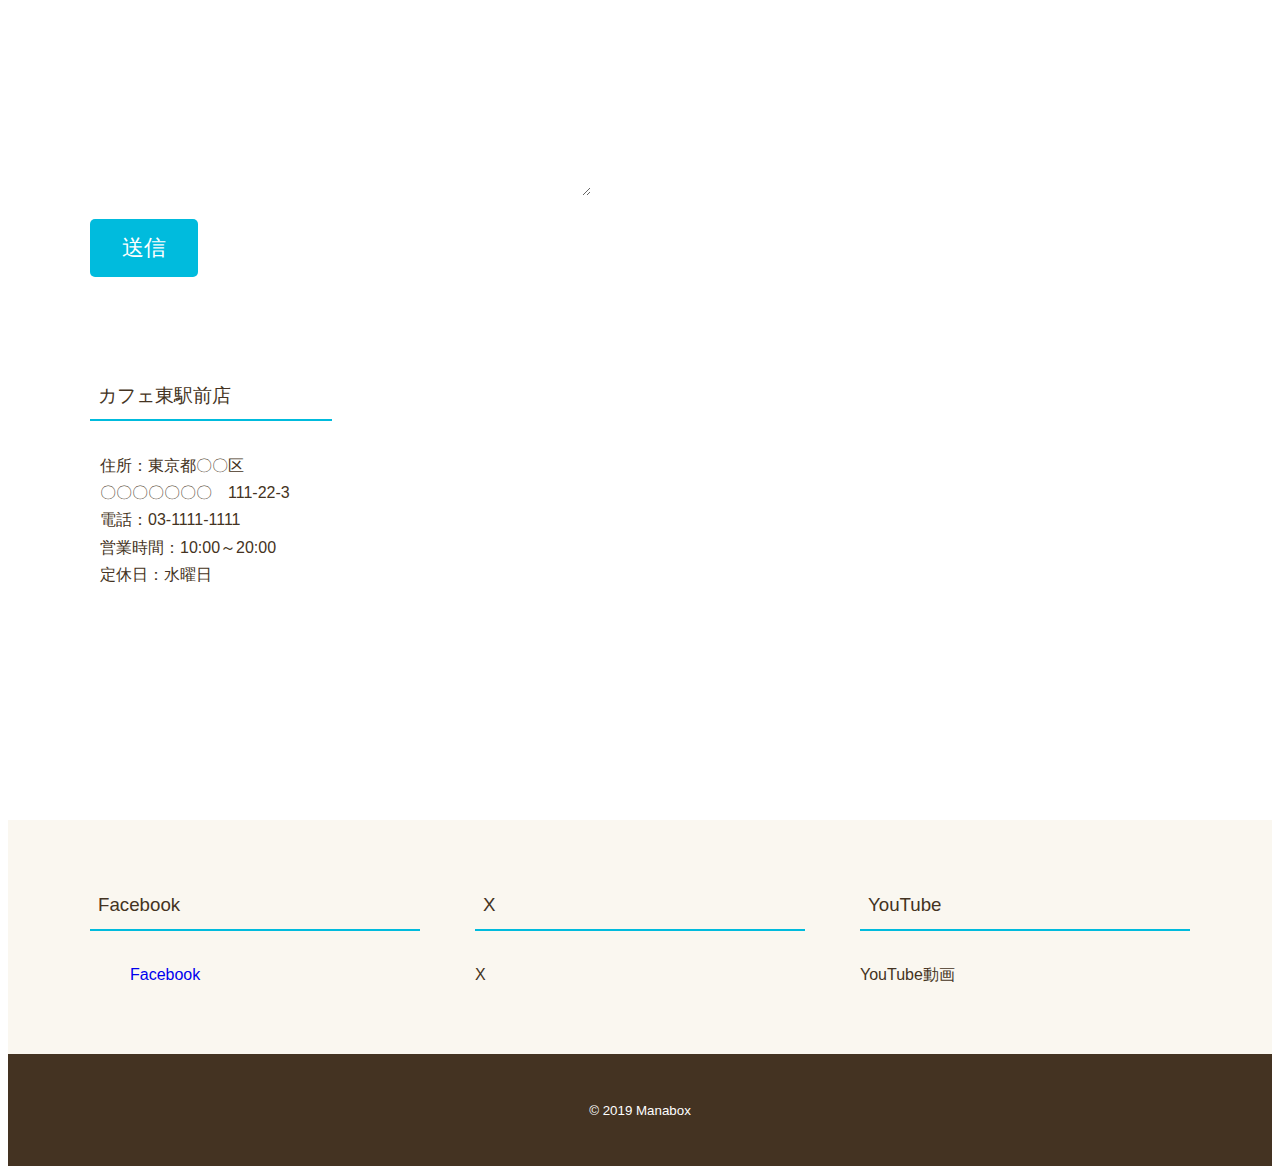
==== commit ed00393b: "Update index.html" ====
--- a/index.html
+++ b/index.html
@@ -189,7 +189,7 @@
             <p>メニュー7</p>
         </div>
         <div class="item">
-            <img src="menu8.jpg" alt="">
+            <img src="https://github.com/ito-163/github.io/blob/main/menu8.jpg?raw=true" alt="">
             <p>メニュー8</p>
         </div>
         <div class="item">
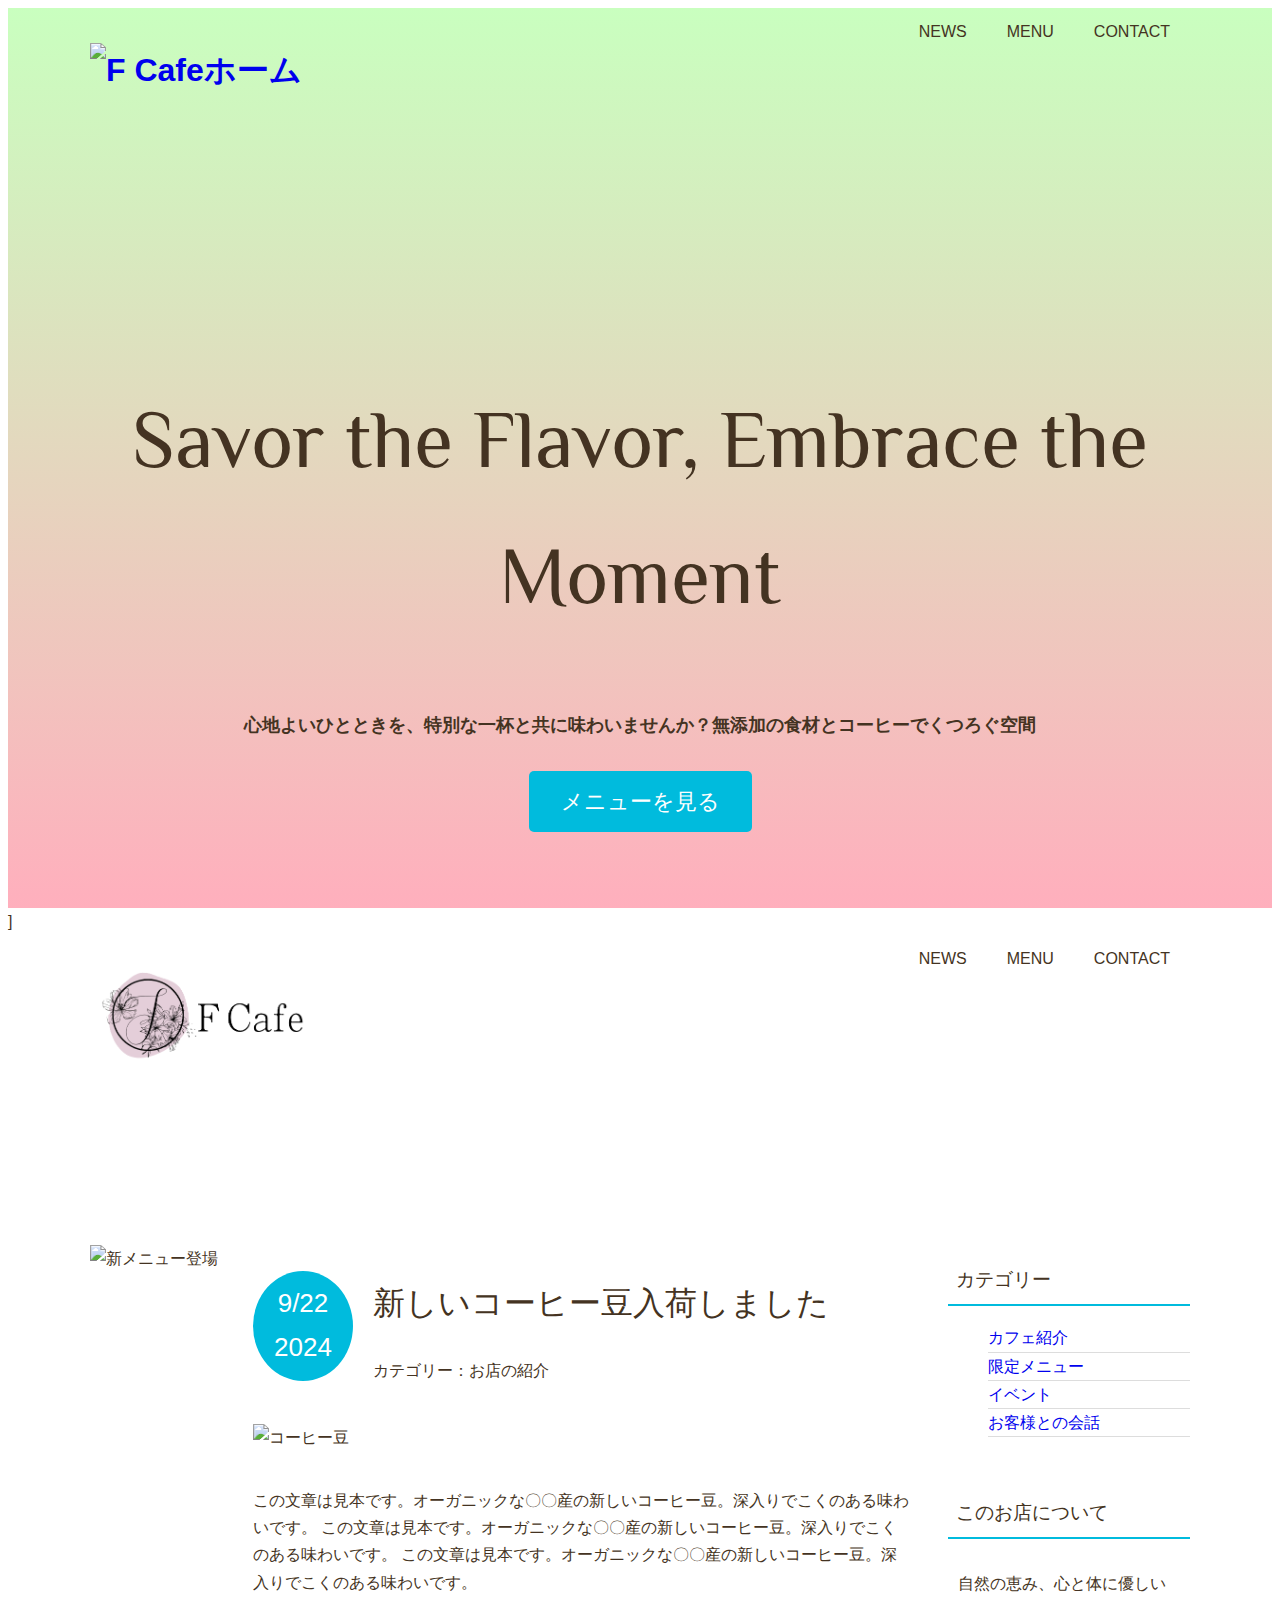
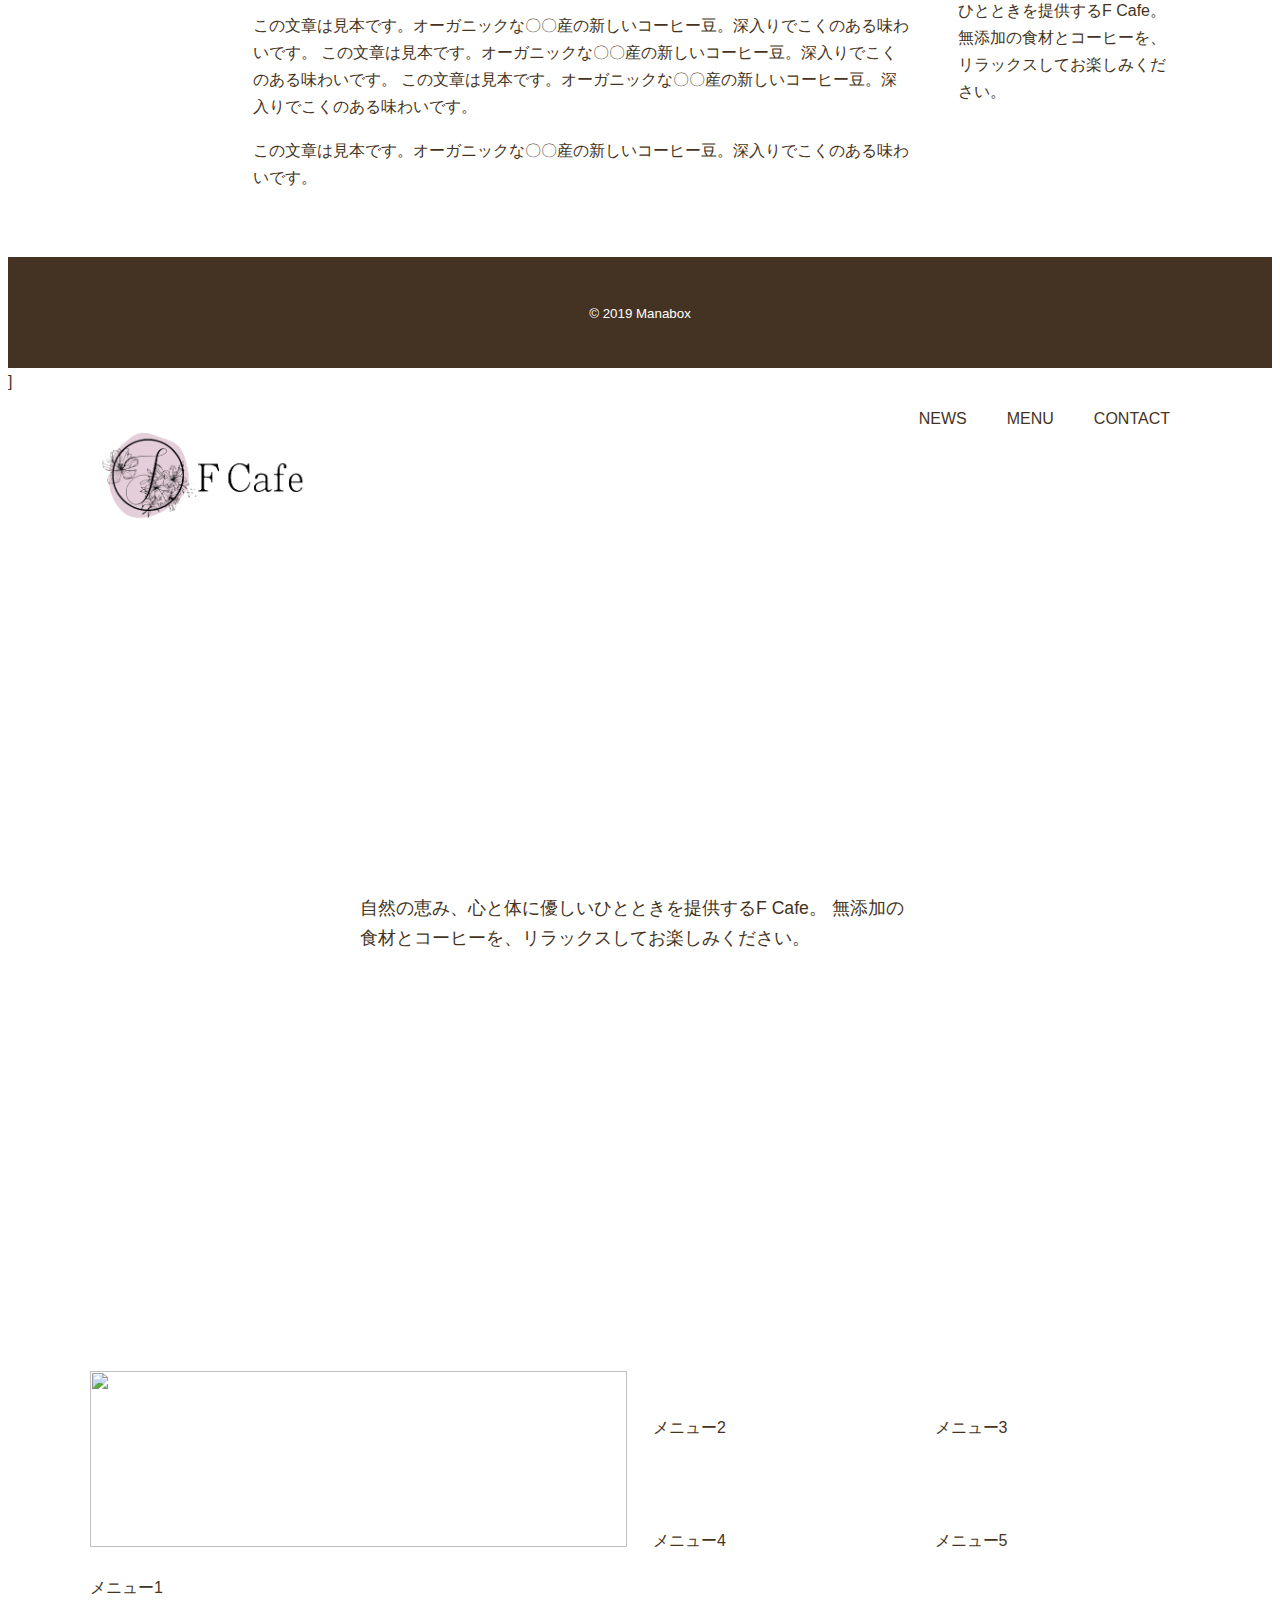
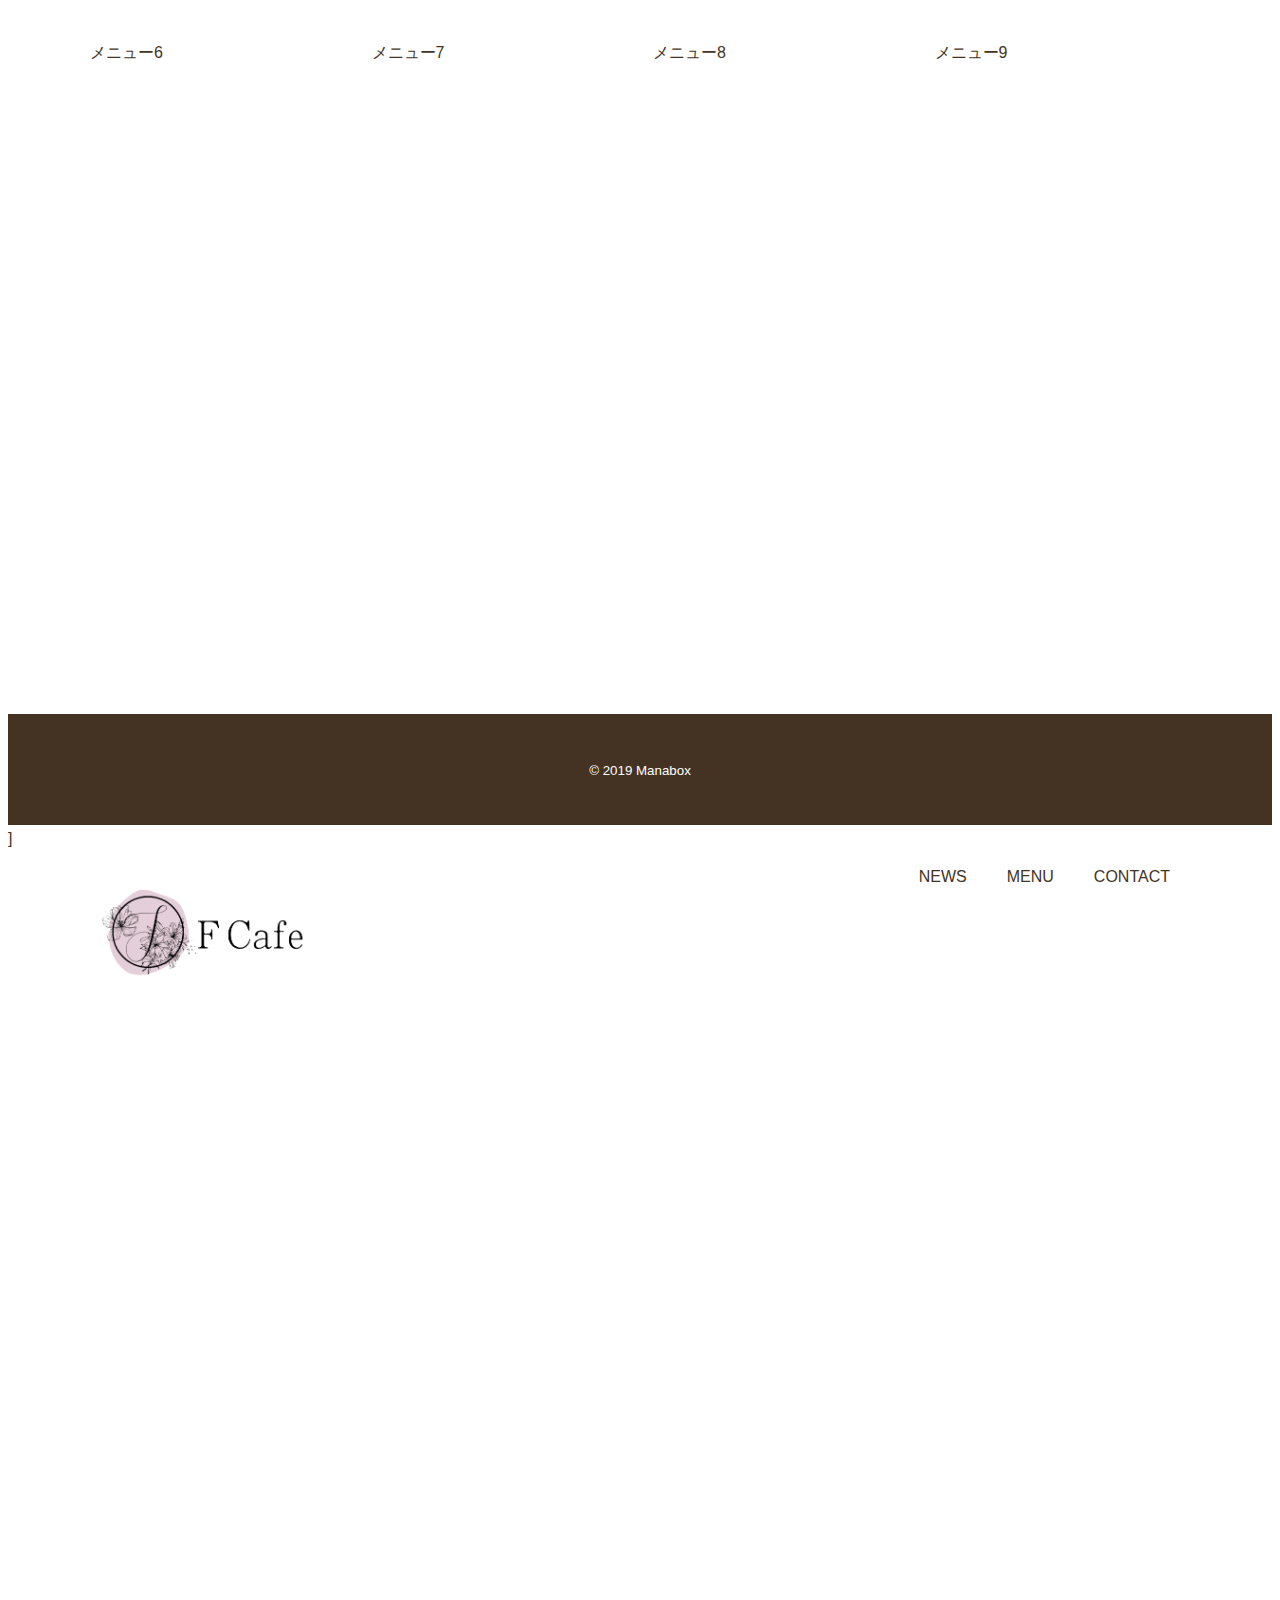
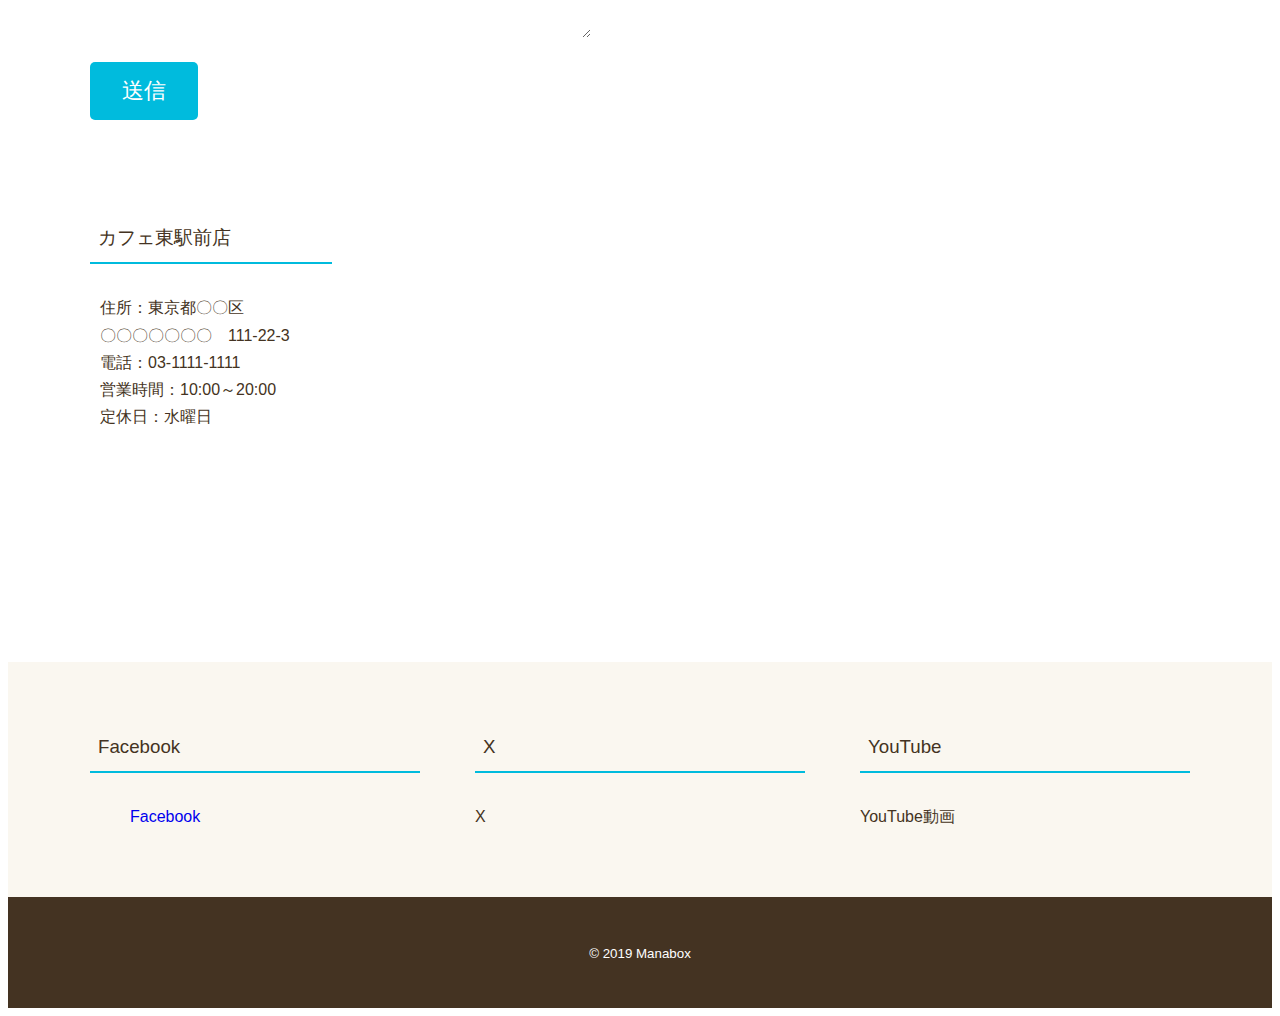
==== commit b630bd9b: "Update index.html" ====
--- a/index.html
+++ b/index.html
@@ -193,7 +193,7 @@
             <p>メニュー8</p>
         </div>
         <div class="item">
-            <img src="menu9.jpg" alt="">
+            <img src="https://github.com/ito-163/github.io/blob/main/menu9.jpg?raw=true" alt="">
             <p>メニュー9</p>
         </div>
     </div><!-- /.grid -->
